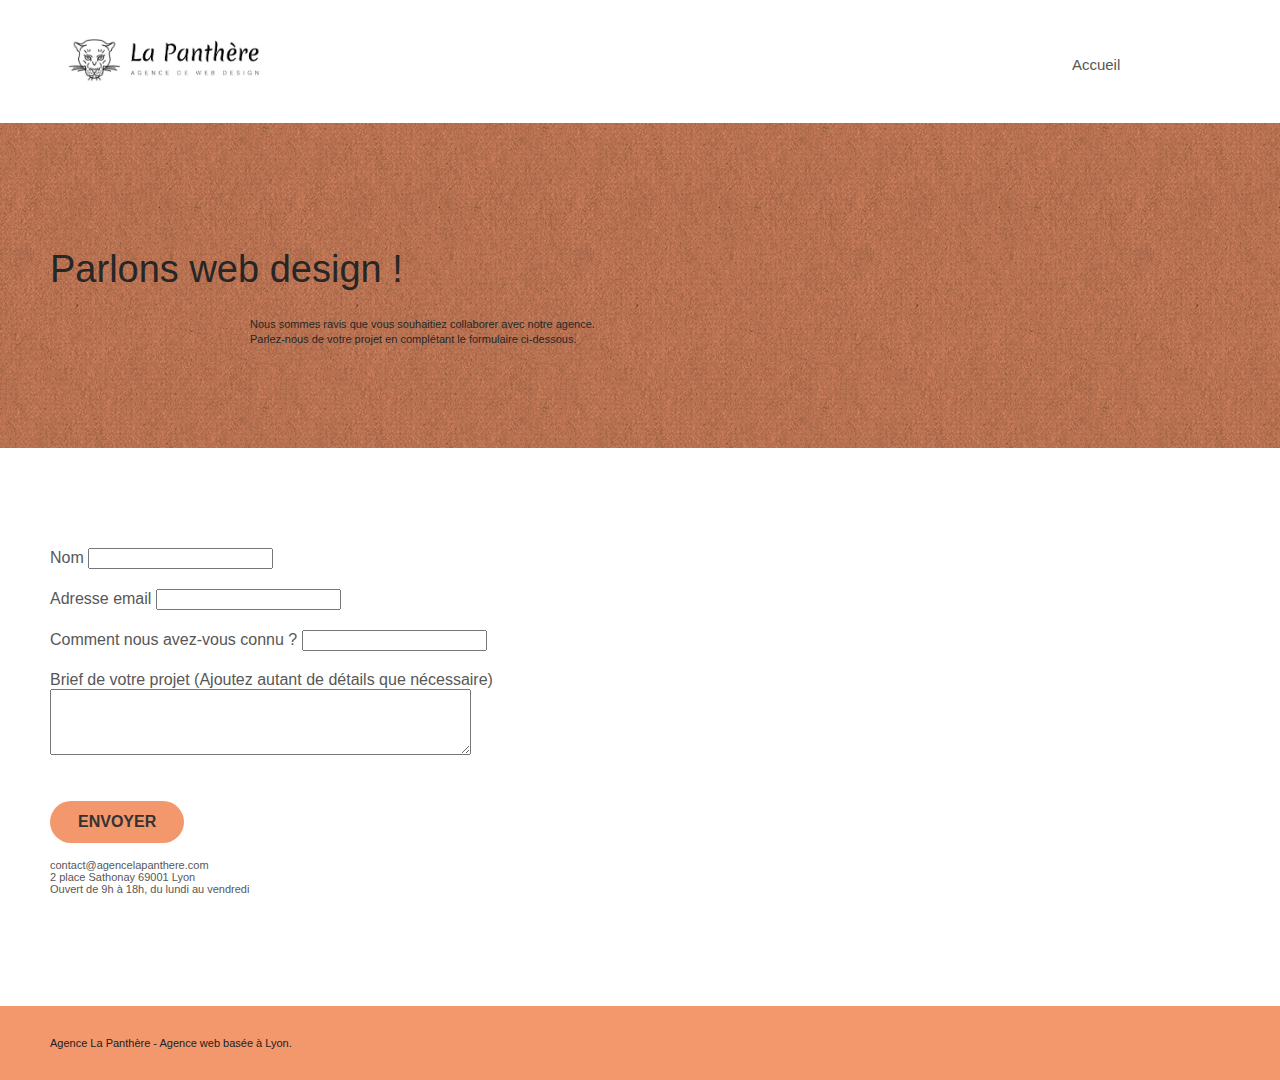
==== contact.html @ d98f85d6 "petites corrections head" ====
<!DOCTYPE html>
<html lang="fr">
  <head>
    <meta charset="utf-8" />
    <title>Formulaire de contact</title>
    <meta
      name="description"
      content="Souhaitez-vous nous contacter ? Voici notre formulaire de contact"
    />
    <meta
      name="viewport"
      content="width=device-width, initial-scale=1.0, viewport-fit=cover"
    />
    <link rel="shortcut icon" type="image/png" href="favicon.jpg" />

    <link rel="stylesheet" type="text/css" href="./css/bootstrap.min.css" />
    <link rel="stylesheet" type="text/css" href="style.css" />
    <link rel="stylesheet" type="text/css" href="./css/font-awesome.min.css" />
    <link rel="stylesheet" type="text/css" href="./css/et-line.min.css" />

    <script src="./js/jquery-2.1.0.min.js"></script>
    <script src="./js/bootstrap.min.js"></script>
    <script src="./js/blocs.min.js"></script>
    <script src="./js/jqBootstrapValidation.js"></script>
    <script src="./js/formHandler.js"></script>
  </head>

  <body>
    <nav class="container bloc-sm">
      <div class="navbar-header">
        <a class="navbar-brand" href="index.html"
          ><img
            src="img/logo-avectitre-lapanthere.png"
            alt="Logo de l'agence La Panthère représentant une tête de panthère"
            class="logo"
        /></a>
        <a href="index.html" class="contactlink">Accueil</a>
      </div>
    </nav>

    <header>
      <div
        class="bloc bg-dots-bg bg-repeat bgc-atomic-tangerine d-bloc bloc-bg-texture texture-paper"
        id="bloc-6"
      >
        <div class="container bloc-lg">
          <div class="row">
            <div class="col-sm-12">
              <h1
                class="text-center text-centercontact0 hero-bloc-text tc-white contact-font"
              >
                Parlons web design !
              </h1>

              <h2
                class="text-center text-centercontact mg-lg tc-white tight-width-whitespace contact-font h2contactsize"
              >
                Nous sommes ravis que vous souhaitiez collaborer avec notre
                agence.<br />
                Parlez-nous de votre projet en complétant le formulaire
                ci-dessous.
              </h2>
            </div>
          </div>
        </div>
      </div>
    </header>

    <main>
      <div class="bloc blocontact bgc-white l-bloc" id="bloc-7">
        <div class="container containercontact bloc-lg">
          <div class="row">
            <div class="col-sm-6">
              <form>
                
                <div class="form-group">
                  <label for="name"> Nom </label>
                  <input id="name" class="form-control" type="text" required />
                </div>

                <div class="form-group">
                  <label for="email"> Adresse email </label>
                  <input
                    id="email"
                    class="form-control"
                    type="email"
                    required
                  />
                </div>

                <div class="form-group">
                  <label for="input"> Comment nous avez-vous connu ? </label>
                  <input class="form-control" type="text" required id="input" />
                </div>

                <div class="form-group">
                  <label for="message">
                    Brief de votre projet (Ajoutez autant de détails que
                    nécessaire)<br />
                  </label>
                  <textarea
                    id="message"
                    class="form-control"
                    rows="4"
                    cols="50"
                    required
                  ></textarea>
                </div>

                <button
                  class="bloc-button btn btn-lg btn-block cta-hero btn-atomic-tangerine formbutton"
                  type="submit"
                >
                  Envoyer
                </button>
              </form>
            </div>

            <div class="col-sm-6">
              <p>
                contact@agencelapanthere.com<br />2 place Sathonay 69001 Lyon<br />Ouvert
                de 9h à 18h, du lundi au vendredi<br />
              </p>
            </div>
          </div>
        </div>
      </div>
    </main>

    <!-- ScrollToTop Button -->
    <a class="bloc-button btn btn-d scrollToTop" onclick="scrollToTarget('1')"
      ><span class="fa fa-chevron-up"></span
    ></a>
    <!-- ScrollToTop Button END-->

    <footer>
      <div class="bloc bgc-atomic-tangerine d-bloc" id="bloc-8">
        <div class="container bloc-sm">
          <div class="row">
            <div class="col-sm-12">
              <p class="text-center endtextcontact">
                Agence La Panthère - Agence web basée à Lyon.<br />
              </p>
            </div>
          </div>
        </div>
      </div>
    </footer>
  </body>
</html>
---- style.css ----
body {
  margin: 0;
  padding: 0;
  background: #fff;
  overflow-x: hidden;
  -webkit-font-smoothing: antialiased;
  -moz-osx-font-smoothing: grayscale;
}

a,
button {
  transition: all 0.3s ease-in-out;
  outline: none !important;
}

a:hover {
  text-decoration: none;
  cursor: pointer;
}

#page-loading-blocs-notifaction {
  position: fixed;
  top: 0;
  bottom: 0;
  width: 100%;
  z-index: 100000;
  background: #ffffff url("img/pageload-spinner.gif") no-repeat center center;
}

.bloc {
  width: 100%;
  clear: both;
  background: 50% 50% no-repeat;
  padding: 0 50px;
  -webkit-background-size: cover;
  -moz-background-size: cover;
  -o-background-size: cover;
  background-size: cover;
  position: relative;
}

.bloc .container {
  padding-left: 0;
  padding-right: 0;
}

.bloc-lg {
  padding: 100px 50px;
}

.bloc-md {
  padding: 50px;
}

.bloc-sm {
  padding: 20px 50px;
}

.bg-center,
.bg-l-edge,
.bg-r-edge,
.bg-t-edge,
.bg-b-edge,
.bg-tl-edge,
.bg-bl-edge,
.bg-tr-edge,
.bg-br-edge,
.bg-repeat {
  -webkit-background-size: auto !important;
  -moz-background-size: auto !important;
  -o-background-size: auto !important;
  background-size: auto !important;
}

.bg-repeat {
  background: repeat;
}

.bg-t-edge {
  background: top no-repeat;
}

.bloc-bg-texture::before {
  content: "";
  background-size: 2px 2px;
  position: absolute;
  top: 0;
  bottom: 0;
  left: 0;
  right: 0;
}

.texture-paper::before {
  background: url("img/texture-paper.png");
  background-size: 280px 280px;
}

.b-parallax {
  background-attachment: fixed;
}

.d-bloc {
  color: rgba(255, 255, 255, 0.7);
}

.d-bloc button:hover {
  color: rgba(255, 255, 255, 0.9);
}

.d-bloc .icon-round,
.d-bloc .icon-square,
.d-bloc .icon-rounded,
.d-bloc .icon-semi-rounded-a,
.d-bloc .icon-semi-rounded-b {
  border-color: rgba(255, 255, 255, 0.9);
}

.d-bloc .divider-h span {
  border-color: rgba(255, 255, 255, 0.2);
}

.d-bloc .a-btn,
.d-bloc .navbar a,
.d-bloc .navbar-brand,
.d-bloc a .icon-sm,
.d-bloc a .icon-md,
.d-bloc a .icon-lg,
.d-bloc a .icon-xl,
.d-bloc h1 a,
.d-bloc h2 a,
.d-bloc h3 a,
.d-bloc h4 a,
.d-bloc h5 a,
.d-bloc h6 a,
.d-bloc p a {
  color: rgba(255, 255, 255, 0.6);
}

.d-bloc .a-btn:hover,
.d-bloc .navbar a:hover,
.d-bloc .navbar-brand:hover,
.d-bloc a:hover .icon-sm,
.d-bloc a:hover .icon-md,
.d-bloc a:hover .icon-lg,
.d-bloc a:hover .icon-xl,
.d-bloc h1 a:hover,
.d-bloc h2 a:hover,
.d-bloc h3 a:hover,
.d-bloc h4 a:hover,
.d-bloc h5 a:hover,
.d-bloc h6 a:hover,
.d-bloc p a:hover {
  color: rgba(255, 255, 255, 1);
}

.d-bloc .navbar-toggle .icon-bar {
  background: rgba(255, 255, 255, 1);
}

.d-bloc .btn-wire,
.d-bloc .btn-wire:hover {
  color: rgba(255, 255, 255, 1);
  border-color: rgba(255, 255, 255, 1);
}

.d-bloc .panel {
  color: rgba(0, 0, 0, 0.5);
}

.d-bloc .panel button:hover {
  color: rgba(0, 0, 0, 0.7);
}

.d-bloc .panel icon {
  border-color: rgba(0, 0, 0, 0.7);
}

.d-bloc .panel .divider-h span {
  border-color: rgba(0, 0, 0, 0.1);
}

.d-bloc .panel .a-btn {
  color: rgba(0, 0, 0, 0.6);
}

.d-bloc .panel .a-btn:hover {
  color: rgba(0, 0, 0, 1);
}

.d-bloc .panel .btn-wire,
.d-bloc .panel .btn-wire:hover {
  color: rgba(0, 0, 0, 0.7);
  border-color: rgba(0, 0, 0, 0.3);
}

.d-bloc .panel,
.l-bloc {
  color: rgba(0, 0, 0, 0.5);
}

.d-bloc .panel button:hover,
.l-bloc button:hover {
  color: rgba(0, 0, 0, 0.7);
}

.l-bloc .icon-round,
.l-bloc .icon-square,
.l-bloc .icon-rounded,
.l-bloc .icon-semi-rounded-a,
.l-bloc .icon-semi-rounded-b {
  border-color: rgba(0, 0, 0, 0.7);
}

.d-bloc .panel .divider-h span,
.l-bloc .divider-h span {
  border-color: rgba(0, 0, 0, 0.1);
}

.d-bloc .panel .a-btn,
.l-bloc .a-btn,
.l-bloc .navbar a,
.l-bloc .navbar-brand,
.l-bloc a .icon-sm,
.l-bloc a .icon-md,
.l-bloc a .icon-lg,
.l-bloc a .icon-xl,
.l-bloc h1 a,
.l-bloc h2 a,
.l-bloc h3 a,
.l-bloc h4 a,
.l-bloc h5 a,
.l-bloc h6 a,
.l-bloc p a {
  color: rgba(0, 0, 0, 0.6);
}

.d-bloc .panel .a-btn:hover,
.l-bloc .a-btn:hover,
.l-bloc .navbar a:hover,
.l-bloc .navbar-brand:hover,
.l-bloc a:hover .icon-sm,
.l-bloc a:hover .icon-md,
.l-bloc a:hover .icon-lg,
.l-bloc a:hover .icon-xl,
.l-bloc h1 a:hover,
.l-bloc h2 a:hover,
.l-bloc h3 a:hover,
.l-bloc h4 a:hover,
.l-bloc h5 a:hover,
.l-bloc h6 a:hover,
.l-bloc p a:hover {
  color: rgba(0, 0, 0, 1);
}

.l-bloc .navbar-toggle .icon-bar {
  color: rgba(0, 0, 0, 0.6);
}

.d-bloc .panel .btn-wire,
.d-bloc .panel .btn-wire:hover,
.l-bloc .btn-wire,
.l-bloc .btn-wire:hover {
  color: rgba(0, 0, 0, 0.7);
  border-color: rgba(0, 0, 0, 0.3);
}

.voffset {
  margin-top: 30px;
}

.voffset-lg {
  margin-top: 80px;
}

.row-no-gutters {
  margin-right: 0;
  margin-left: 0;
}

.row.row-no-gutters > [class^="col-"],
.row.row-no-gutters > [class*=" col-"] {
  padding-right: 0;
  padding-left: 0;
}

#bloc-1-hero h1 {
  font-size: 32px;
}

.navbar {
  margin-bottom: 0;
  z-index: 1;
}

.navbar-brand {
  height: auto;
  padding: 3px 15px;
  font-size: 25px;
  font-weight: normal;
  font-weight: 600;
  line-height: 44px;
}

.navbar-brand img {
  max-height: 200px;
  margin: 0 5px 0 0;
  display: inline;
}

.navbar-brand img[src$="svg"] {
  min-width: 100px;
}

.nav-center .navbar-brand img {
  margin: 0;
}

.navbar .nav {
  padding-top: 2px;
  margin-right: -16px;
  float: right;
  z-index: 1;
}

.navbar-nav .open .dropdown-menu > a {
  text-align: inherit;
}

.navbar-toggle {
  margin: 10px 10px 0 0;
  border: 0px;
}

.navbar-toggle {
  background: transparent;
}

.contactlinkindex,
.contactlink {
  position: absolute;
  margin-top: 20px;
  margin-left: 60%;
  text-decoration: none;
  padding: 15px;
  line-height: 20px;
  font-weight: 400;
  font-size: 15px;
}

.nav-invert .navbar .nav {
  float: left;
}

.nav-invert .navbar-header,
.nav-invert .navbar-brand {
  float: right;
  position: relative;
  z-index: 2;
}

@media (min-width: 768px) {
  .site-navigation {
    position: absolute;
    top: 50%;
    right: 20px;
    transform: translate(0, -50%);
    -webkit-transform: translateY(-50%);
  }
  .nav > li .dropdown-menu a,
  .nav > li .dropdown-menu a:hover {
    color: #484848;
  }
  .nav-invert .site-navigation {
    left: 0;
    right: 0;
  }
  .nav-center {
    text-align: center;
  }
  .nav-center .navbar-header {
    width: 100%;
  }
  .nav-center .navbar-header,
  .nav-center .navbar-brand,
  .nav-center .nav > li {
    float: none;
    display: inline-block;
  }
  .nav-center .site-navigation {
    position: relative;
    width: 100%;
    right: 0;
    margin-right: 0px;
    margin-top: 20px;
  }
  .nav-center.mini-nav .navbar-toggle {
    float: none;
    margin: 10px auto 0;
  }
}

.nav > li > .dropdown a {
  background: none !important;
  display: block;
  padding: 14px 15px;
}

nav .caret {
  margin: 0 5px;
}

.dropdown-menu .dropdown-menu {
  top: -8px;
  left: 100%;
}

.dropdown-menu .dropmenu-flow-right {
  top: 100%;
  left: 0;
  margin-left: -1px;
  border-top-left-radius: 0;
  border-top-right-radius: 0;
}

.dropdown-menu .dropdown span {
  border: 4px solid black;
  border-top-color: transparent;
  border-right-color: transparent;
  border-bottom-color: transparent;
  margin: 6px -5px 0 0 !important;
  float: right;
}

.mg-md {
  margin-top: 10px;
  margin-bottom: 20px;
}

.mg-lg {
  margin-top: 10px;
  margin-bottom: 40px;
}

.btn {
  margin: 0 5px 5px 0;
}

.btn.pull-right {
  margin: 0 0 5px 5px;
}

.btn-d,
.btn-d:hover,
.btn-d:focus {
  color: #fff;
  background: rgba(0, 0, 0, 0.3);
}

button {
  outline: none !important;
}

.btn-rd {
  border-radius: 40px;
}

.btn-clean {
  border: 1px solid rgba(0, 0, 0, 0.08);
  border-bottom-color: rgba(0, 0, 0, 0.1);
  text-shadow: 0 1px 0 rgba(0, 0, 1, 0.1);
  box-shadow: 0 1px 3px rgba(0, 0, 1, 0.25),
    inset 0 1px 0 0 rgba(255, 255, 255, 0.15);
}

.icon-md {
  font-size: 30px !important;
}

.icon-lg {
  font-size: 60px !important;
}

.sm-shadow {
  text-shadow: 0 1px 2px rgba(0, 0, 0, 0.3);
}

.panel-sq,
.panel-sq .panel-heading,
.panel-sq .panel-footer {
  border-radius: 0;
}

.panel-rd {
  border-radius: 30px;
}

.panel-rd .panel-heading {
  border-radius: 29px 29px 0 0;
}

.panel-rd .panel-footer {
  border-radius: 0 0 29px 29px;
}

.form-control {
  box-shadow: none;
}

.scrollToTop {
  width: 40px;
  height: 40px;
  position: fixed;
  bottom: 20px;
  right: 20px;
  opacity: 0;
  z-index: 500;
  transition: all 0.3s ease-in-out;
}

.scrollToTop span {
  margin-top: 6px;
}

.showScrollTop {
  font-size: 14px;
  opacity: 1;
}

a[data-lightbox] {
  position: relative;
  display: block;
  text-align: center;
}

a[data-lightbox]:hover::before {
  content: "+";
  font-family: "HelveticaNeue-Light", "Helvetica Neue Light", "Helvetica Neue",
    Helvetica, Arial;
  font-size: 32px;
  width: 50px;
  height: 50px;
  margin-left: -25px;
  border-radius: 50%;
  background: rgba(0, 0, 0, 0.6);
  color: #fff;
  font-weight: 100;
  z-index: 1;
  position: absolute;
  top: 50%;
  transform: translateY(-50%);
  -webkit-transform: translateY(-50%);
}

a[data-lightbox]:hover img {
  opacity: 0.6;
  -webkit-animation-fill-mode: none;
  animation-fill-mode: none;
}

#lightbox-modal {
  display: flex;
  align-items: center;
}

#lightbox-modal .modal-dialog {
  width: 90%;
  max-width: 900px;
  margin: 0 auto 0;
}

#lightbox-modal .modal-dialog img {
  max-height: 90vh;
  margin: 0 auto;
}

.lightbox-caption {
  padding: 20px;
  color: #fff;
  background: rgba(0, 0, 0, 0.5);
  position: absolute;
  left: 15px;
  right: 15px;
  bottom: 5px;
}

.close-lightbox {
  color: #fff;
  font-size: 30px;
  position: absolute;
  top: 20px;
  right: 20px;
  z-index: 20;
  background: rgba(0, 0, 0, 0.5);
  border: none;
  line-height: 30px;
  padding: 0 9px 5px;
  opacity: 0.3;
}

.close-lightbox:hover,
.next-lightbox:hover,
.prev-lightbox:hover {
  opacity: 1;
  color: #fff;
}

.next-lightbox,
.prev-lightbox {
  font-size: 20px;
  color: rgba(255, 255, 255, 0.9);
  background: rgba(0, 0, 0, 0.5);
  transition: all 0.2s ease-in-out;
  position: absolute;
  top: 45%;
  z-index: 1;
  opacity: 0.4;
}

.next-lightbox {
  padding: 6px 8px 1px 13px;
  right: 25px;
}

.prev-lightbox {
  padding: 6px 13px 1px 10px;
  left: 25px;
}

.snapshot-lb .modal-body {
  padding-bottom: 45px;
}

.snapshot-lb .lightbox-caption {
  padding: 0;
  color: rgba(0, 0, 0, 0.5);
  background: none;
}

h1,
h2,
h3,
h4,
h5,
h6,
p,
label,
.btn,
a {
  font-family: "helvetica";
  font-weight: 400;
  color: #575757;
}

.container {
  max-width: 1000px;
}

.hero-bloc-text {
  font-size: 38px;
}

.hero-bloc-text-sub {
  font-size: 36px;
}

.statement-bloc-text {
  line-height: 26px;
  font-style: italic;
  font-size: 20px;
  text-align: center;
  font-weight: lighter;
  max-width: 520px;
  margin: auto auto auto auto;
}

p {
  font-size: 11px;
}

.tight-width-whitespace {
  max-width: 600px;
  margin: auto auto auto auto;
}

.h1 {
  font-size: 20px;
  font-family: "Open Sans";
}

.cta-hero {
  margin-top: 22px;
  color: #ffffff;
  text-transform: uppercase;
  padding: 12px 28px 12px 28px;
  font-size: 16px;
  font-weight: 700;
}

.social {
  max-width: 400px;
  margin: auto auto auto auto;
}

h2,
h6 {
  font-size: 22px;
  line-height: 1.4em;
}

h3,
h5 {
  font-size: 15px;
  text-transform: uppercase;
  font-weight: 700;
  color: #333333;
}

.med-width-whitespace {
  max-width: 800px;
  margin: auto auto auto auto;
  box-shadow: 0px 0px 0px #000000;
}

h1 {
  color: #333333;
}

h4 {
  color: #333333;
}

.icons {
  margin-bottom: 14px;
  margin-top: 24px;
}

.white {
  color: #ffffff;
}

.portfolio-thumb {
  margin-bottom: 24px;
}

.portfolio-row {
  margin-bottom: 44px;
  margin-top: 50px;
}

.avatar {
  box-shadow: 0px 4px 9px rgba(0, 0, 0, 0.3);
}

.black-background {
  background-color: rgba(165, 147, 99, 0.7);
  padding: 40px 40px 40px 40px;
}

.bold-link {
  font-weight: 900;
  text-decoration: underline !important;
}

.bgc-white {
  background-color: #ffffff;
}

.bgc-dark-slate-blue {
  background-color: #191f38;
}

.bgc-atomic-tangerine {
  background-color: #f3976c;
}

.tc-white {
  color: #f3976c;
}

.contact-font {
  color: #333333;
}

.btn-atomic-tangerine {
  background: #f3976c;
  color: #333333;
}

.btn-atomic-tangerine:hover {
  background: #c27956 !important;
  color: #ffffff !important;
}

.ltc-white {
  color: #ffffff !important;
}

.ltc-white:hover {
  color: #cccccc !important;
}

.ltc-atomic-tangerine {
  color: #f3976c !important;
}

.ltc-atomic-tangerine:hover {
  color: #c27956 !important;
}

.icon-dark-slate-blue {
  color: #364577 !important;
  border-color: #364577 !important;
}

.bg-dots-bg {
  background-image: url("img/dots-bg.png");
}

.bg-lines-h2-bg {
  background-image: url("img/lines-h2-bg.png");
}

.bg-banniere {
  background-image: url("img/agence-la-panthere.jpg");
}

.bg-presentation {
  background-image: url("img/image-de-presentation.bmp");
}

.h2_h2 {
  color: #575757;
}

.temoignage {
  color: #575757;
  font-family: Helvetica;
  text-transform: none;
  font-weight: lighter;
  line-height: 135%;
  font-size: 20px;
  font-style: italic;
}

.temoignage_auteur {
  font-weight: lighter;
  font-size: 20px;
  margin-top: -10px;
}

.h3_work {
  font-weight: lighter;
  line-height: 170%;
  font-size: 20px;
  color: #575757;
  font-size: 22px;
  text-transform: none;
}

.logo {
  height: 70px;
}

.h2contactsize {
  font-size: 11px;
}

.h6colorindex {
  position: relative;
}

.contactlinkindex:hover {
  background-color: #eee;
  cursor: pointer;
  color: #23527c;
}

.contactlink:hover {
  background-color: #eee;
  cursor: pointer;
  color: #23527c;
}

.form-group {
  margin-bottom: 20px;
}

.footerindex {
  color: #333333;
}

.endtextcontact {
  color: #212121;
}

.formbutton {
  border-radius: 40px;
  border: none;
}

.formbutton:hover {
  cursor: pointer;
}

@media (max-width: 1024px) {
  .bloc {
    padding-left: 20px;
    padding-right: 20px;
  }
  .bloc.full-width-bloc,
  .bloc-tile-2.full-width-bloc .container,
  .bloc-tile-3.full-width-bloc .container,
  .bloc-tile-4.full-width-bloc .container {
    padding-left: 0;
    padding-right: 0;
  }
}

@media (max-width: 992px) and (min-width: 768px) {
  .navbar .nav {
    max-width: 80%;
  }
  .nav-center.navbar .nav {
    max-width: 100%;
  }
}

@media only screen and (min-device-width: 768px) and (max-device-width: 1024px) and (orientation: landscape) {
  .b-parallax {
    background-attachment: scroll;
  }
}

@media only screen and (min-device-width: 1024px) and (max-device-width: 1366px) and (-webkit-min-device-pixel-ratio: 1.5) {
  .b-parallax {
    background-attachment: scroll;
  }
}

@media (max-width: 991px) {
  .container {
    width: 100%;
  }
  .b-parallax {
    background-attachment: scroll;
  }
  .page-container,
  #hero-bloc {
    overflow-x: hidden;
    position: relative;
  }
  .bloc {
    padding-left: constant(safe-area-inset-left);
    padding-right: constant(safe-area-inset-right);
  }
  .bloc-group,
  .bloc-group .bloc {
    display: block;
    width: 100%;
  }
  .bloc-fill-screen .fill-bloc-top-edge,
  .bloc-fill-screen .fill-bloc-bottom-edge {
    padding: 0 20px;
    padding-left: constant(safe-area-inset-left);
    padding-right: constant(safe-area-inset-right);
  }
}

@media (max-width: 767px) {
  .contactlinkindex {
    position: absolute;
    margin-top: -55px;
    margin-left: 80%;
    text-decoration: none;
    padding: 15px;
    line-height: 20px;
    font-weight: 400;
    font-size: 15px;
  }

  .page-container {
    overflow-x: hidden;
    position: relative;
  }
  h1,
  h2,
  h3,
  h4,
  h5,
  h6,
  p,
  #disqus_thread {
    padding-left: 10px !important;
    padding-right: 10px !important;
  }
  .b-parallax {
    background-attachment: scroll;
  }
  .navbar .nav {
    padding-top: 0;
    border-top: 1px solid rgba(0, 0, 0, 0.2);
    float: none !important;
  }
  .navbar.row {
    margin-left: 0;
    margin-right: 0;
  }
  .site-navigation {
    position: inherit;
    transform: none;
    -webkit-transform: none;
    -ms-transform: none;
  }

  #hero-bloc .navbar .nav {
    background: rgba(0, 0, 0, 0.8);
  }
  #hero-bloc .navbar .nav a {
    color: rgba(255, 255, 255, 0.6);
  }
  .hero {
    padding: 50px 0;
  }
  .hero-nav {
    left: -1px;
    right: -1px;
  }
  .navbar-collapse {
    padding: 0;
    overflow-x: hidden;
    -webkit-box-shadow: none;
    box-shadow: none;
  }
  .navbar-brand img {
    max-height: 60px;
    width: auto;
  }

  .bloc {
    padding-left: 0;
    padding-right: 0;
  }
  .bloc-xxl,
  .bloc-xl,
  .bloc-lg {
    padding: 40px 0;
  }
  .bloc-sm,
  .bloc-md {
    padding-left: 0;
    padding-right: 0;
  }
  .bloc-tile-2 .container,
  .bloc-tile-3 .container,
  .bloc-tile-4 .container,
  .bloc-fill-screen .fill-bloc-top-edge,
  .bloc-fill-screen .fill-bloc-bottom-edge {
    padding-left: 0;
    padding-right: 0;
  }
  .a-block {
    padding: 0 10px;
  }
  .btn-dwn {
    display: none;
  }
  .voffset {
    margin-top: 5px;
  }
  .voffset-md {
    margin-top: 20px;
  }
  .voffset-lg {
    margin-top: 30px;
    display: flex;
  }
  form {
    padding: 5px;
  }
  .close-lightbox {
    display: inline-block;
  }
  .blocsapp-device-iphone5 {
    background-size: 216px 425px;
    padding-top: 60px;
    width: 216px;
    height: 425px;
  }
  .blocsapp-device-iphone5 img {
    width: 180px;
    height: 320px;
  }

  .portfolio-thumb {
    margin-left: auto;
    margin-right: auto;
  }

  .text-center {
    margin-bottom: 20px;
  }

  .bg-banniere,
  .bg-presentation {
    background-image: none;
  }

  .bg-banniere2 {
    background-image: url("img/agence-la-panthere-portable.jpg");
  }

  .bg-presentation2 {
    background-image: url("img/image-de-presentation-portable.bmp");
  }

  .img-responsive {
    width: 200px;
  }

  .portfolio-row {
    display: flex;
  }

  .social {
    display: flex;
    justify-content: center;
  }

  .icon-md {
    margin-right: 24px;
  }

  .bloc-mob-center-text {
    text-align: center;
  }

  .blocontact .containercontact {
    margin-left: 10px;
  }

  .contactlink {
    margin-top: 12px;
  }
}

@media (max-width: 400px) {
  .bloc {
    padding-left: 0;
    padding-right: 0;
  }
}

@media (max-width: 450px) {
  .navbar-brand img {
    max-height: 57px;
  }

  .contactlinkindex {
    margin-left: 74%;
  }

  .contactlink {
    margin-left: 20%;
    margin-top: 5px;
  }

  .form-control {
    width: 210px;
  }

  .text-centercontact0 {
    margin-top: 0px;
  }

  .text-centercontact {
    margin-top: 5px;
  }

  .voffset-lg {
    flex-wrap: wrap;
  }

  .h3_work {
    font-size: 18px;
  }

  .img-responsive {
    width: 145px;
  }

  .text-center {
    margin-bottom: 0;
  }

  .temoignage {
    margin-top: 20px;
  }

  .textfooter {
    margin-bottom: 5px;
  }
}

@media (min-width: 768px) and (max-width: 860px) {
  .contactlink {
    margin-left: 51%;
  }
}
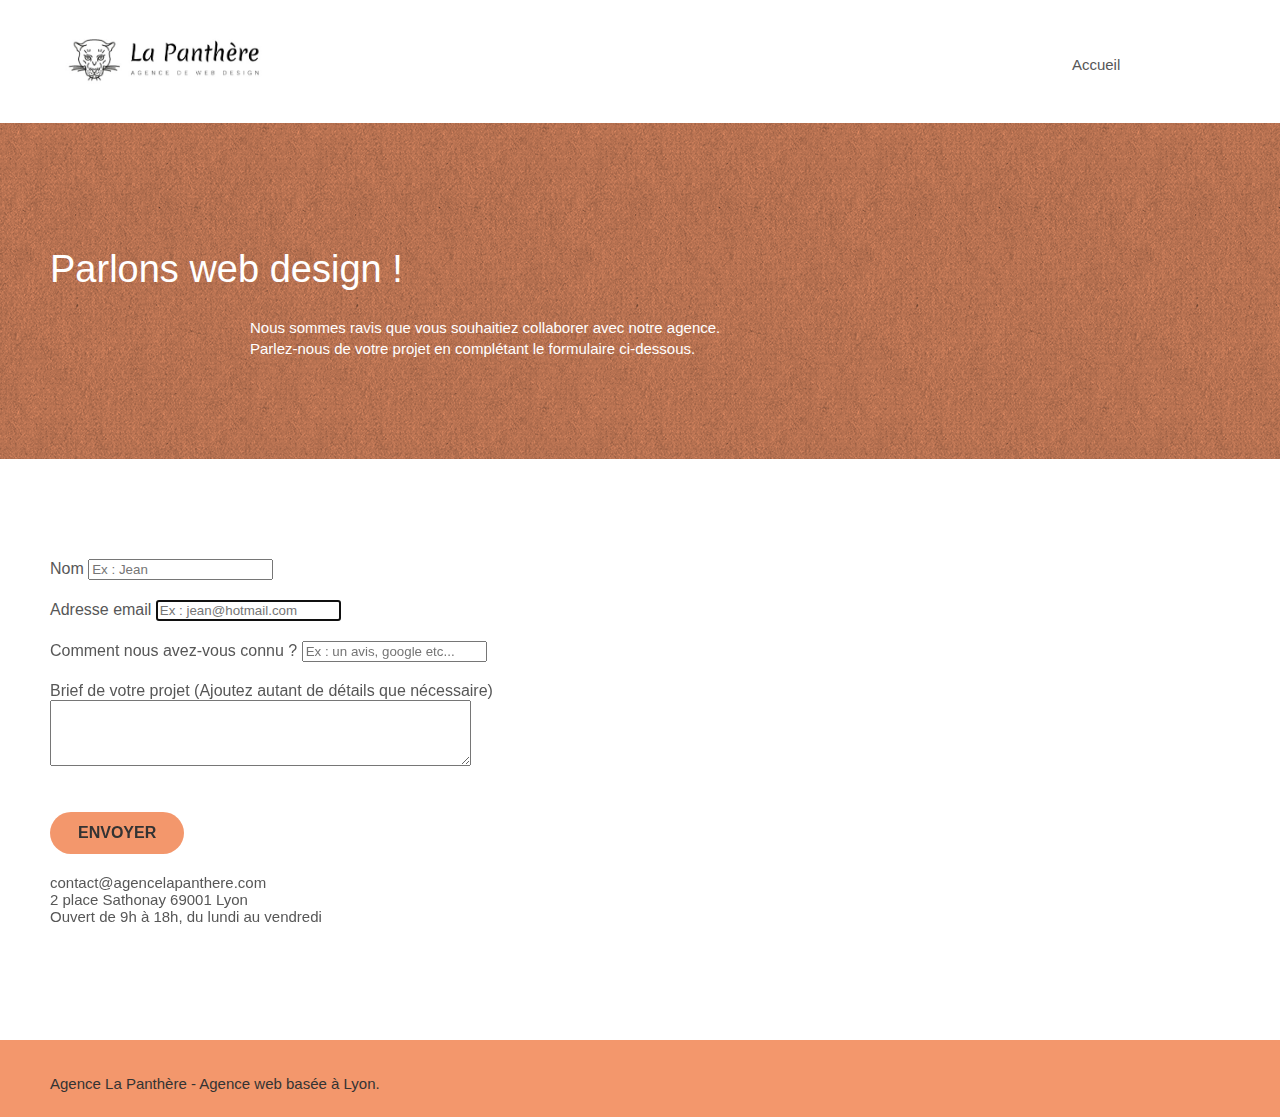
==== commit b21a60ec: "modifications sur les deux pages" ====
--- a/contact.html
+++ b/contact.html
@@ -23,6 +23,8 @@
     <script src="./js/blocs.min.js"></script>
     <script src="./js/jqBootstrapValidation.js"></script>
     <script src="./js/formHandler.js"></script>
+
+
   </head>
 
   <body>
@@ -44,10 +46,10 @@
         id="bloc-6"
       >
         <div class="container bloc-lg">
-          <div class="row">
-            <div class="col-sm-12">
+          <div class="row rowcontact">
+            <div class="col-sm-12 bloctextcontact">
               <h1
-                class="text-center text-centercontact0 hero-bloc-text tc-white contact-font"
+                class="text-center text-centercontact0 hero-bloc-text tc-white contact-font h1contact"
               >
                 Parlons web design !
               </h1>
@@ -71,26 +73,53 @@
         <div class="container containercontact bloc-lg">
           <div class="row">
             <div class="col-sm-6">
-              <form>
-                
+
+              <form
+                id="form_1"
+                novalidate
+                success-msg="Your message has been sent."
+                fail-msg="Sorry it seems that our mail server is not responding, Sorry for the inconvenience!"
+              >
+              
                 <div class="form-group">
                   <label for="name"> Nom </label>
-                  <input id="name" class="form-control" type="text" required />
-                </div>
+                  <input
+                    id="name"
+                    name="nom"
+                    class="form-control"
+                    type="text"
+                    aria-required="true"
+                    required
+                    placeholder="Ex : Jean"
+                  />
+                </div>
+
 
                 <div class="form-group">
                   <label for="email"> Adresse email </label>
                   <input
                     id="email"
+                    name="email"
                     class="form-control"
                     type="email"
+                    aria-required="true"
+                    autofocus
+                    placeholder="Ex : jean@hotmail.com"
                     required
                   />
                 </div>
 
                 <div class="form-group">
                   <label for="input"> Comment nous avez-vous connu ? </label>
-                  <input class="form-control" type="text" required id="input" />
+                  <input
+                    class="form-control"
+                    type="text"
+                    name="NotreConnaissance"
+                    required
+                    placeholder="Ex : un avis, google etc..."
+                    aria-required="true"
+                    id="input"
+                  />
                 </div>
 
                 <div class="form-group">
@@ -102,14 +131,17 @@
                     id="message"
                     class="form-control"
                     rows="4"
+                    name="VotreProjet"
                     cols="50"
-                    required
+                    aria-required="true"
+                    required                
                   ></textarea>
                 </div>
 
                 <button
                   class="bloc-button btn btn-lg btn-block cta-hero btn-atomic-tangerine formbutton"
                   type="submit"
+                  name="BoutonEnvoyer"
                 >
                   Envoyer
                 </button>
@@ -117,7 +149,7 @@
             </div>
 
             <div class="col-sm-6">
-              <p>
+              <p class="contactinformations">
                 contact@agencelapanthere.com<br />2 place Sathonay 69001 Lyon<br />Ouvert
                 de 9h à 18h, du lundi au vendredi<br />
               </p>
@@ -133,18 +165,64 @@
     ></a>
     <!-- ScrollToTop Button END-->
 
+  
     <footer>
       <div class="bloc bgc-atomic-tangerine d-bloc" id="bloc-8">
         <div class="container bloc-sm">
           <div class="row">
             <div class="col-sm-12">
-              <p class="text-center endtextcontact">
+              <p class="text-center footerindex textfooter">
                 Agence La Panthère - Agence web basée à Lyon.<br />
               </p>
+
+              <div class="row row-no-gutters social">
+                <div class="col-sm-3">
+                  <div class="text-center">
+                    <a
+                      class="social"
+                      href="#"
+                      aria-label="lien de notre twitter"
+                      ><span class="fa fa-twitter icon-md"></span
+                    ></a>
+                  </div>
+                </div>
+
+                <div class="col-sm-3">
+                  <div class="text-center">
+                    <a
+                      class="social"
+                      href="#"
+                      aria-label="lien de notre facebook"
+                      ><span class="fa fa-facebook icon-md"></span
+                    ></a>
+                  </div>
+                </div>
+                <div class="col-sm-3">
+                  <div class="text-center">
+                    <a
+                      class="social"
+                      href="#"
+                      aria-label="lien de notre dribble"
+                      ><span class="fa fa-dribbble icon-md"></span
+                    ></a>
+                  </div>
+                </div>
+                <div class="col-sm-3">
+                  <div class="text-center">
+                    <a
+                      class="social"
+                      href="#"
+                      aria-label="lien de notre instagram"
+                      ><span class="fa fa-instagram icon-md"></span
+                    ></a>
+                  </div>
+                </div>
+              </div>
             </div>
           </div>
         </div>
       </div>
     </footer>
+
   </body>
 </html>
--- a/style.css
+++ b/style.css
@@ -774,7 +774,7 @@
 }
 
 .tc-white {
-  color: #f3976c;
+  color: white;
 }
 
 .contact-font {
@@ -900,6 +900,28 @@
 
 .formbutton:hover {
   cursor: pointer;
+}
+
+.contactinformations {
+  font-size: 15px;
+}
+
+.textfooter {
+  margin-bottom: 5px;
+  font-size: 15px;
+}
+
+.h2contactsize {
+  font-size: 15px;
+  color: white;
+}
+
+.h1contact {
+  color: white;
+}
+
+.bloctextcontact {
+  position: relative;
 }
 
 @media (max-width: 1024px) {
@@ -1143,6 +1165,26 @@
   }
 }
 
+@media (min-width: 558px) and (max-width: 692px) {
+.contactlink {
+  margin-left: 50%;
+}
+}
+
+@media (min-width: 462px) and (max-width: 557px) {
+  .contactlink {
+    margin-left: 40%;
+  }
+}
+
+
+@media (max-width: 461px) {
+   .contactlink {
+  margin-left: 30%;
+}
+
+}
+
 @media (max-width: 400px) {
   .bloc {
     padding-left: 0;
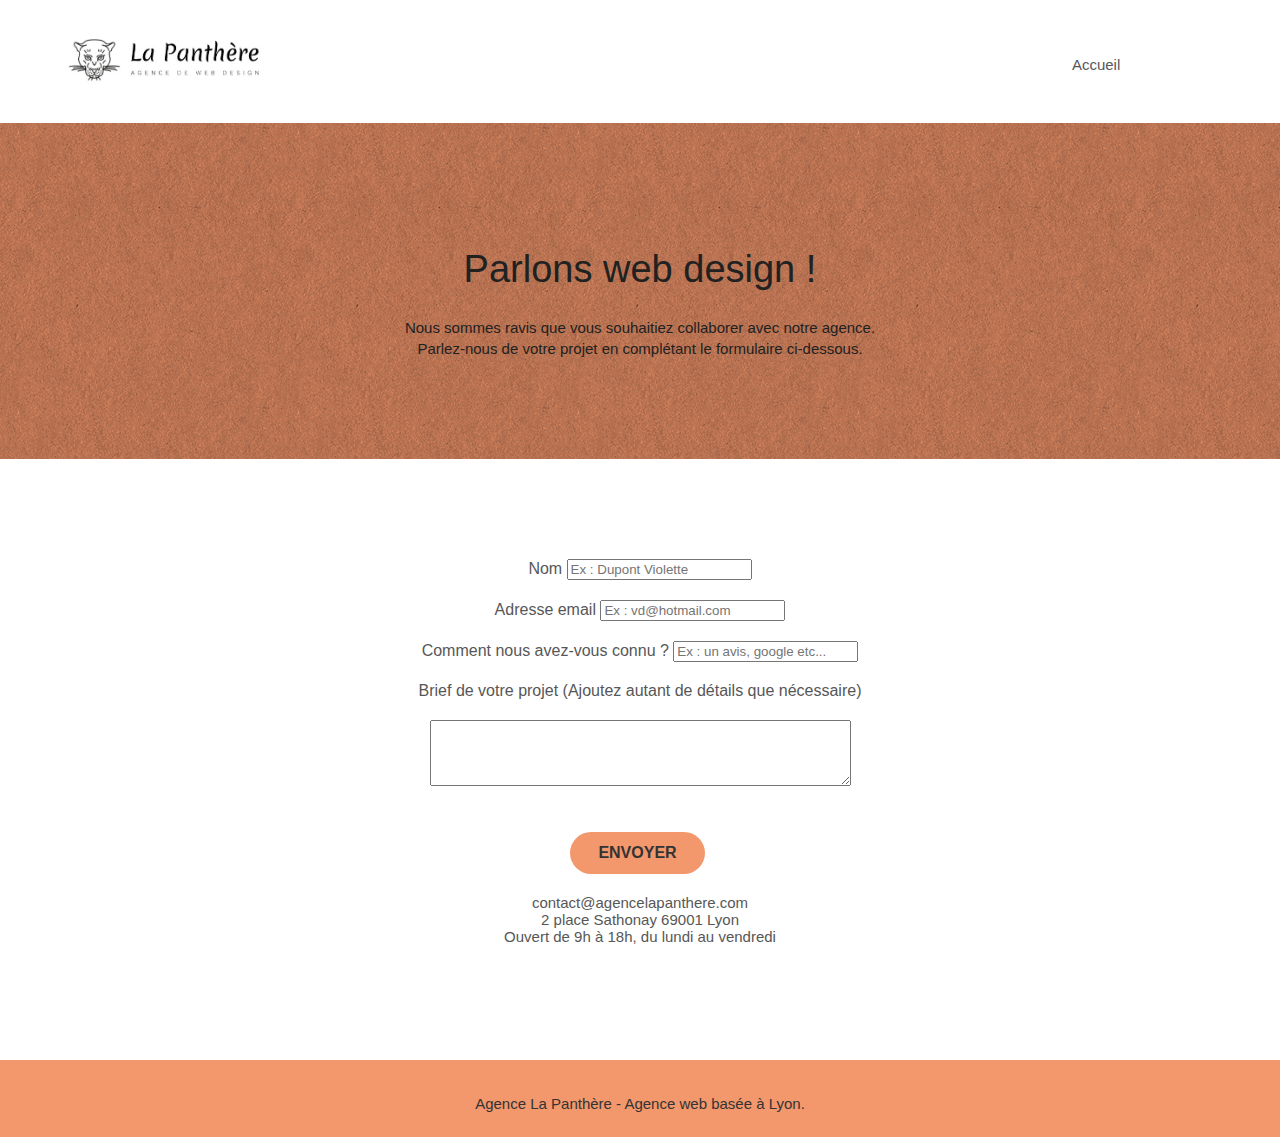
==== commit b2d01ab8: "modifications page contact" ====
--- a/contact.html
+++ b/contact.html
@@ -9,7 +9,7 @@
     />
     <meta
       name="viewport"
-      content="width=device-width, initial-scale=1.0, viewport-fit=cover"
+      content="width=device-width, initial-scale=1.0, viewport-fit=cover, shrink-to-fit=no"
     />
     <link rel="shortcut icon" type="image/png" href="favicon.jpg" />
 
@@ -23,8 +23,6 @@
     <script src="./js/blocs.min.js"></script>
     <script src="./js/jqBootstrapValidation.js"></script>
     <script src="./js/formHandler.js"></script>
-
-
   </head>
 
   <body>
@@ -34,18 +32,20 @@
           ><img
             src="img/logo-avectitre-lapanthere.png"
             alt="Logo de l'agence La Panthère représentant une tête de panthère"
-            class="logo"
+            class="logo logocontact"
         /></a>
         <a href="index.html" class="contactlink">Accueil</a>
       </div>
     </nav>
 
+
+    <div class="containercontact"> 
     <header>
       <div
-        class="bloc bg-dots-bg bg-repeat bgc-atomic-tangerine d-bloc bloc-bg-texture texture-paper"
+        class="blocontact bg-dots-bg bg-repeat bgc-atomic-tangerine d-bloc bloc-bg-texture texture-paper"
         id="bloc-6"
       >
-        <div class="container bloc-lg">
+        <div class="bloc-lg">
           <div class="row rowcontact">
             <div class="col-sm-12 bloctextcontact">
               <h1
@@ -69,31 +69,27 @@
     </header>
 
     <main>
-      <div class="bloc blocontact bgc-white l-bloc" id="bloc-7">
-        <div class="container containercontact bloc-lg">
+      <div class="blocontact bgc-white l-bloc" id="bloc-7">
+        <div class="containercontact bloc-lg">
           <div class="row">
             <div class="col-sm-6">
-
               <form
                 id="form_1"
                 novalidate
                 success-msg="Your message has been sent."
                 fail-msg="Sorry it seems that our mail server is not responding, Sorry for the inconvenience!"
               >
-              
-                <div class="form-group">
+                <div class="form-group formnomc">
                   <label for="name"> Nom </label>
                   <input
                     id="name"
                     name="nom"
                     class="form-control"
                     type="text"
-                    aria-required="true"
                     required
-                    placeholder="Ex : Jean"
+                    placeholder="Ex : Dupont Violette"
                   />
                 </div>
-
 
                 <div class="form-group">
                   <label for="email"> Adresse email </label>
@@ -102,22 +98,20 @@
                     name="email"
                     class="form-control"
                     type="email"
-                    aria-required="true"
-                    autofocus
-                    placeholder="Ex : jean@hotmail.com"
+                    placeholder="Ex : vd@hotmail.com"
                     required
+                    aria-invalid="true"
                   />
                 </div>
 
                 <div class="form-group">
                   <label for="input"> Comment nous avez-vous connu ? </label>
                   <input
-                    class="form-control"
+                    class="form-control connaissanceinput"
                     type="text"
                     name="NotreConnaissance"
                     required
                     placeholder="Ex : un avis, google etc..."
-                    aria-required="true"
                     id="input"
                   />
                 </div>
@@ -129,12 +123,11 @@
                   </label>
                   <textarea
                     id="message"
-                    class="form-control"
+                    class="form-control briefinput"
                     rows="4"
                     name="VotreProjet"
                     cols="50"
-                    aria-required="true"
-                    required                
+                    required
                   ></textarea>
                 </div>
 
@@ -165,64 +158,24 @@
     ></a>
     <!-- ScrollToTop Button END-->
 
-  
     <footer>
-      <div class="bloc bgc-atomic-tangerine d-bloc" id="bloc-8">
-        <div class="container bloc-sm">
+      <div class="blocontact bgc-atomic-tangerine d-bloc footercontactfooter" id="bloc-8">
+        <div class="bloc-sm">
           <div class="row">
             <div class="col-sm-12">
-              <p class="text-center footerindex textfooter">
+              <p class="text-center footerindex textfooter footercontact">
                 Agence La Panthère - Agence web basée à Lyon.<br />
               </p>
 
-              <div class="row row-no-gutters social">
-                <div class="col-sm-3">
-                  <div class="text-center">
-                    <a
-                      class="social"
-                      href="#"
-                      aria-label="lien de notre twitter"
-                      ><span class="fa fa-twitter icon-md"></span
-                    ></a>
-                  </div>
-                </div>
+              
 
-                <div class="col-sm-3">
-                  <div class="text-center">
-                    <a
-                      class="social"
-                      href="#"
-                      aria-label="lien de notre facebook"
-                      ><span class="fa fa-facebook icon-md"></span
-                    ></a>
-                  </div>
-                </div>
-                <div class="col-sm-3">
-                  <div class="text-center">
-                    <a
-                      class="social"
-                      href="#"
-                      aria-label="lien de notre dribble"
-                      ><span class="fa fa-dribbble icon-md"></span
-                    ></a>
-                  </div>
-                </div>
-                <div class="col-sm-3">
-                  <div class="text-center">
-                    <a
-                      class="social"
-                      href="#"
-                      aria-label="lien de notre instagram"
-                      ><span class="fa fa-instagram icon-md"></span
-                    ></a>
-                  </div>
-                </div>
-              </div>
             </div>
           </div>
         </div>
       </div>
     </footer>
 
+  </div>
+  
   </body>
 </html>
--- a/style.css
+++ b/style.css
@@ -5,6 +5,7 @@
   overflow-x: hidden;
   -webkit-font-smoothing: antialiased;
   -moz-osx-font-smoothing: grayscale;
+ 
 }
 
 a,
@@ -346,6 +347,7 @@
   font-weight: 400;
   font-size: 15px;
 }
+
 
 .nav-invert .navbar .nav {
   float: left;
@@ -913,16 +915,58 @@
 
 .h2contactsize {
   font-size: 15px;
-  color: white;
-}
+  color:#212121;
+}
+
 
 .h1contact {
-  color: white;
+  color:#212121;
 }
 
 .bloctextcontact {
   position: relative;
 }
+
+.rowcontact {
+  text-align: center;
+}
+
+.containercontact {
+  text-align: center;
+  margin-right: auto;
+  margin-left: auto;
+
+  }
+
+  .blocontact {
+    
+  width: 100%;
+  clear: both;
+  background: 50% 50% no-repeat;
+  -webkit-background-size: cover;
+  -moz-background-size: cover;
+  -o-background-size: cover;
+  background-size: cover;
+  position: relative;
+  }
+
+  .blocontact::before {
+    background-color:#f3976c;
+  }
+
+  .footercontactfooter {
+    background-color: #f3976c;
+  }
+
+
+  .briefinput {
+margin-top: 20px;
+  }
+
+  .logocontact {
+    margin-left: 16%;
+  }
+
 
 @media (max-width: 1024px) {
   .bloc {
@@ -1166,9 +1210,9 @@
 }
 
 @media (min-width: 558px) and (max-width: 692px) {
-.contactlink {
-  margin-left: 50%;
-}
+  .contactlink {
+    margin-left: 50%;
+  }
 }
 
 @media (min-width: 462px) and (max-width: 557px) {
@@ -1177,12 +1221,10 @@
   }
 }
 
-
 @media (max-width: 461px) {
-   .contactlink {
-  margin-left: 30%;
-}
-
+  .contactlink {
+    margin-left: 30%;
+  }
 }
 
 @media (max-width: 400px) {
@@ -1197,6 +1239,10 @@
     max-height: 57px;
   }
 
+  .h6colorindex {
+    font-size: 21px;
+  }
+
   .contactlinkindex {
     margin-left: 74%;
   }
@@ -1210,12 +1256,30 @@
     width: 210px;
   }
 
+  .connaissanceinput {
+    margin-top: 15px;
+  }
+
+  .briefinput {
+    margin-top: 15px;
+  }
+
+  .blocontact .containercontact {
+    text-align: center;
+  }
+
+  .formnomc {
+    margin-top: 20px;
+  }
+
   .text-centercontact0 {
-    margin-top: 0px;
-  }
+    margin-top: 15px;
+  }
+
 
   .text-centercontact {
     margin-top: 5px;
+    text-align: center;
   }
 
   .voffset-lg {
@@ -1224,24 +1288,49 @@
 
   .h3_work {
     font-size: 18px;
+    margin-bottom: 43px;
+  }
+
+  .deuxportofolio {
+    margin-bottom: 15px;
   }
 
   .img-responsive {
     width: 145px;
   }
 
-  .text-center {
-    margin-bottom: 0;
-  }
-
+ 
+  .texth3 {
+    margin-bottom: 20px;
+  }
+  
+
+  .h2_h2 {
+    margin-bottom: 20px;
+    margin-top: -7px;
+  }
+
+  
   .temoignage {
-    margin-top: 20px;
+    margin-top: 45px;
   }
 
   .textfooter {
-    margin-bottom: 5px;
-  }
-}
+    margin-bottom: 18px;
+    text-align: center;
+  }
+
+  .row {
+    margin: 0px;
+  }
+
+  .blocontact .containercontact {
+    margin: 0px;
+  }
+
+}
+
+  
 
 @media (min-width: 768px) and (max-width: 860px) {
   .contactlink {
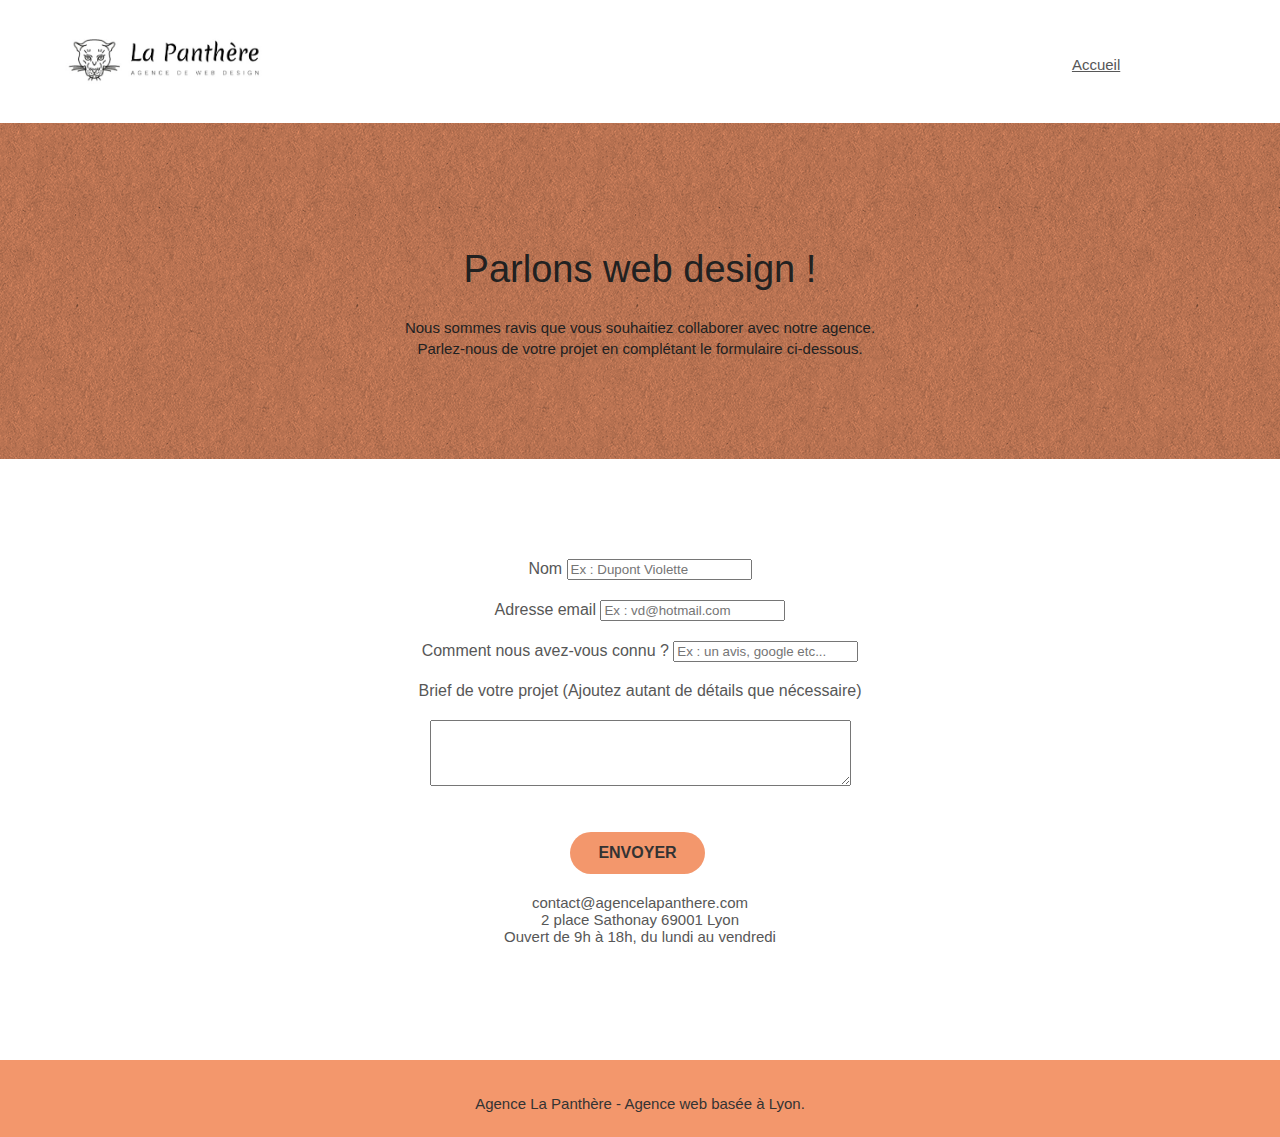
==== commit 61613c65: "focus" ====
--- a/contact.html
+++ b/contact.html
@@ -1,181 +1 @@
-<!DOCTYPE html>
-<html lang="fr">
-  <head>
-    <meta charset="utf-8" />
-    <title>Formulaire de contact</title>
-    <meta
-      name="description"
-      content="Souhaitez-vous nous contacter ? Voici notre formulaire de contact"
-    />
-    <meta
-      name="viewport"
-      content="width=device-width, initial-scale=1.0, viewport-fit=cover, shrink-to-fit=no"
-    />
-    <link rel="shortcut icon" type="image/png" href="favicon.jpg" />
-
-    <link rel="stylesheet" type="text/css" href="./css/bootstrap.min.css" />
-    <link rel="stylesheet" type="text/css" href="style.css" />
-    <link rel="stylesheet" type="text/css" href="./css/font-awesome.min.css" />
-    <link rel="stylesheet" type="text/css" href="./css/et-line.min.css" />
-
-    <script src="./js/jquery-2.1.0.min.js"></script>
-    <script src="./js/bootstrap.min.js"></script>
-    <script src="./js/blocs.min.js"></script>
-    <script src="./js/jqBootstrapValidation.js"></script>
-    <script src="./js/formHandler.js"></script>
-  </head>
-
-  <body>
-    <nav class="container bloc-sm">
-      <div class="navbar-header">
-        <a class="navbar-brand" href="index.html"
-          ><img
-            src="img/logo-avectitre-lapanthere.png"
-            alt="Logo de l'agence La Panthère représentant une tête de panthère"
-            class="logo logocontact"
-        /></a>
-        <a href="index.html" class="contactlink">Accueil</a>
-      </div>
-    </nav>
-
-
-    <div class="containercontact"> 
-    <header>
-      <div
-        class="blocontact bg-dots-bg bg-repeat bgc-atomic-tangerine d-bloc bloc-bg-texture texture-paper"
-        id="bloc-6"
-      >
-        <div class="bloc-lg">
-          <div class="row rowcontact">
-            <div class="col-sm-12 bloctextcontact">
-              <h1
-                class="text-center text-centercontact0 hero-bloc-text tc-white contact-font h1contact"
-              >
-                Parlons web design !
-              </h1>
-
-              <h2
-                class="text-center text-centercontact mg-lg tc-white tight-width-whitespace contact-font h2contactsize"
-              >
-                Nous sommes ravis que vous souhaitiez collaborer avec notre
-                agence.<br />
-                Parlez-nous de votre projet en complétant le formulaire
-                ci-dessous.
-              </h2>
-            </div>
-          </div>
-        </div>
-      </div>
-    </header>
-
-    <main>
-      <div class="blocontact bgc-white l-bloc" id="bloc-7">
-        <div class="containercontact bloc-lg">
-          <div class="row">
-            <div class="col-sm-6">
-              <form
-                id="form_1"
-                novalidate
-                success-msg="Your message has been sent."
-                fail-msg="Sorry it seems that our mail server is not responding, Sorry for the inconvenience!"
-              >
-                <div class="form-group formnomc">
-                  <label for="name"> Nom </label>
-                  <input
-                    id="name"
-                    name="nom"
-                    class="form-control"
-                    type="text"
-                    required
-                    placeholder="Ex : Dupont Violette"
-                  />
-                </div>
-
-                <div class="form-group">
-                  <label for="email"> Adresse email </label>
-                  <input
-                    id="email"
-                    name="email"
-                    class="form-control"
-                    type="email"
-                    placeholder="Ex : vd@hotmail.com"
-                    required
-                    aria-invalid="true"
-                  />
-                </div>
-
-                <div class="form-group">
-                  <label for="input"> Comment nous avez-vous connu ? </label>
-                  <input
-                    class="form-control connaissanceinput"
-                    type="text"
-                    name="NotreConnaissance"
-                    required
-                    placeholder="Ex : un avis, google etc..."
-                    id="input"
-                  />
-                </div>
-
-                <div class="form-group">
-                  <label for="message">
-                    Brief de votre projet (Ajoutez autant de détails que
-                    nécessaire)<br />
-                  </label>
-                  <textarea
-                    id="message"
-                    class="form-control briefinput"
-                    rows="4"
-                    name="VotreProjet"
-                    cols="50"
-                    required
-                  ></textarea>
-                </div>
-
-                <button
-                  class="bloc-button btn btn-lg btn-block cta-hero btn-atomic-tangerine formbutton"
-                  type="submit"
-                  name="BoutonEnvoyer"
-                >
-                  Envoyer
-                </button>
-              </form>
-            </div>
-
-            <div class="col-sm-6">
-              <p class="contactinformations">
-                contact@agencelapanthere.com<br />2 place Sathonay 69001 Lyon<br />Ouvert
-                de 9h à 18h, du lundi au vendredi<br />
-              </p>
-            </div>
-          </div>
-        </div>
-      </div>
-    </main>
-
-    <!-- ScrollToTop Button -->
-    <a class="bloc-button btn btn-d scrollToTop" onclick="scrollToTarget('1')"
-      ><span class="fa fa-chevron-up"></span
-    ></a>
-    <!-- ScrollToTop Button END-->
-
-    <footer>
-      <div class="blocontact bgc-atomic-tangerine d-bloc footercontactfooter" id="bloc-8">
-        <div class="bloc-sm">
-          <div class="row">
-            <div class="col-sm-12">
-              <p class="text-center footerindex textfooter footercontact">
-                Agence La Panthère - Agence web basée à Lyon.<br />
-              </p>
-
-              
-
-            </div>
-          </div>
-        </div>
-      </div>
-    </footer>
-
-  </div>
-  
-  </body>
-</html>
+<!DOCTYPE html><html lang="fr"> <head> <meta charset="utf-8"/> <title>Formulaire de contact</title> <meta name="description" content="Souhaitez-vous nous contacter ? Voici notre formulaire de contact"/> <meta name="viewport" content="width=device-width, initial-scale=1.0, viewport-fit=cover, shrink-to-fit=no"/> <link rel="shortcut icon" type="image/png" href="favicon.jpg"/> <link rel="stylesheet" type="text/css" href="./css/bootstrap.min.css"/> <link rel="stylesheet" type="text/css" href="style.css"/> <link rel="stylesheet" type="text/css" href="./css/font-awesome.min.css"/> <link rel="stylesheet" type="text/css" href="./css/et-line.min.css"/> <script src="./js/jquery-2.1.0.min.js"></script> <script src="./js/bootstrap.min.js"></script> <script src="./js/blocs.min.js"></script> <script src="./js/jqBootstrapValidation.js"></script> <script src="./js/formHandler.js"></script> </head> <body> <nav class="container bloc-sm"> <div class="navbar-header"> <a class="navbar-brand nav" href="index.html" ><img src="img/logo-avectitre-lapanthere.png" alt="Logo de l'agence La Panthère représentant une tête de panthère" class="logo logocontact"/></a> <a href="index.html" class="contactlink" role="link">Accueil</a> </div></nav> <div class="containercontact"> <header> <div class="blocontact bg-dots-bg bg-repeat bgc-atomic-tangerine d-bloc bloc-bg-texture texture-paper" id="bloc-6" > <div class="bloc-lg"> <div class="row rowcontact"> <div class="col-sm-12 bloctextcontact"> <h1 class="text-center text-centercontact0 hero-bloc-text tc-white contact-font h1contact" > Parlons web design ! </h1> <h2 class="text-center text-centercontact mg-lg tc-white tight-width-whitespace contact-font h2contactsize" > Nous sommes ravis que vous souhaitiez collaborer avec notre agence.<br/> Parlez-nous de votre projet en complétant le formulaire ci-dessous. </h2> </div></div></div></div></header> <main> <div class="blocontact bgc-white l-bloc" id="bloc-7"> <div class="containercontact bloc-lg"> <div class="row"> <div class="col-sm-6"> <form id="form_1" novalidate success-msg="Your message has been sent." fail-msg="Sorry it seems that our mail server is not responding, Sorry for the inconvenience!" > <div class="form-group formnomc"> <label for="name"> Nom </label> <input id="name" name="nom" class="form-control" type="text" required placeholder="Ex : Dupont Violette"/> </div><div class="form-group"> <label for="email"> Adresse email </label> <input id="email" name="email" class="form-control" type="email" placeholder="Ex : vd@hotmail.com" required aria-invalid="true"/> </div><div class="form-group"> <label for="input"> Comment nous avez-vous connu ? </label> <input class="form-control connaissanceinput" type="text" name="NotreConnaissance" required placeholder="Ex : un avis, google etc..." id="input"/> </div><div class="form-group"> <label for="message"> Brief de votre projet (Ajoutez autant de détails que nécessaire)<br/> </label> <textarea id="message" class="form-control briefinput" rows="4" name="VotreProjet" cols="50" required ></textarea> </div><button class="bloc-button btn btn-lg btn-block cta-hero btn-atomic-tangerine formbutton" type="submit" name="BoutonEnvoyer" > Envoyer </button> </form> </div><div class="col-sm-6"> <p class="contactinformations"> contact@agencelapanthere.com<br/>2 place Sathonay 69001 Lyon<br/>Ouvert de 9h à 18h, du lundi au vendredi<br/> </p></div></div></div></div></main> <a class="bloc-button btn btn-d scrollToTop" onclick="scrollToTarget('1')" ><span class="fa fa-chevron-up"></span ></a> <footer> <div class="blocontact bgc-atomic-tangerine d-bloc footercontactfooter" id="bloc-8" > <div class="bloc-sm"> <div class="row"> <div class="col-sm-12"> <p class="text-center footerindex textfooter footercontact"> Agence La Panthère - Agence web basée à Lyon.<br/> </p></div></div></div></div></footer> </div></body></html>--- a/style.css
+++ b/style.css
@@ -1,1339 +1 @@
-body {
-  margin: 0;
-  padding: 0;
-  background: #fff;
-  overflow-x: hidden;
-  -webkit-font-smoothing: antialiased;
-  -moz-osx-font-smoothing: grayscale;
- 
-}
-
-a,
-button {
-  transition: all 0.3s ease-in-out;
-  outline: none !important;
-}
-
-a:hover {
-  text-decoration: none;
-  cursor: pointer;
-}
-
-#page-loading-blocs-notifaction {
-  position: fixed;
-  top: 0;
-  bottom: 0;
-  width: 100%;
-  z-index: 100000;
-  background: #ffffff url("img/pageload-spinner.gif") no-repeat center center;
-}
-
-.bloc {
-  width: 100%;
-  clear: both;
-  background: 50% 50% no-repeat;
-  padding: 0 50px;
-  -webkit-background-size: cover;
-  -moz-background-size: cover;
-  -o-background-size: cover;
-  background-size: cover;
-  position: relative;
-}
-
-.bloc .container {
-  padding-left: 0;
-  padding-right: 0;
-}
-
-.bloc-lg {
-  padding: 100px 50px;
-}
-
-.bloc-md {
-  padding: 50px;
-}
-
-.bloc-sm {
-  padding: 20px 50px;
-}
-
-.bg-center,
-.bg-l-edge,
-.bg-r-edge,
-.bg-t-edge,
-.bg-b-edge,
-.bg-tl-edge,
-.bg-bl-edge,
-.bg-tr-edge,
-.bg-br-edge,
-.bg-repeat {
-  -webkit-background-size: auto !important;
-  -moz-background-size: auto !important;
-  -o-background-size: auto !important;
-  background-size: auto !important;
-}
-
-.bg-repeat {
-  background: repeat;
-}
-
-.bg-t-edge {
-  background: top no-repeat;
-}
-
-.bloc-bg-texture::before {
-  content: "";
-  background-size: 2px 2px;
-  position: absolute;
-  top: 0;
-  bottom: 0;
-  left: 0;
-  right: 0;
-}
-
-.texture-paper::before {
-  background: url("img/texture-paper.png");
-  background-size: 280px 280px;
-}
-
-.b-parallax {
-  background-attachment: fixed;
-}
-
-.d-bloc {
-  color: rgba(255, 255, 255, 0.7);
-}
-
-.d-bloc button:hover {
-  color: rgba(255, 255, 255, 0.9);
-}
-
-.d-bloc .icon-round,
-.d-bloc .icon-square,
-.d-bloc .icon-rounded,
-.d-bloc .icon-semi-rounded-a,
-.d-bloc .icon-semi-rounded-b {
-  border-color: rgba(255, 255, 255, 0.9);
-}
-
-.d-bloc .divider-h span {
-  border-color: rgba(255, 255, 255, 0.2);
-}
-
-.d-bloc .a-btn,
-.d-bloc .navbar a,
-.d-bloc .navbar-brand,
-.d-bloc a .icon-sm,
-.d-bloc a .icon-md,
-.d-bloc a .icon-lg,
-.d-bloc a .icon-xl,
-.d-bloc h1 a,
-.d-bloc h2 a,
-.d-bloc h3 a,
-.d-bloc h4 a,
-.d-bloc h5 a,
-.d-bloc h6 a,
-.d-bloc p a {
-  color: rgba(255, 255, 255, 0.6);
-}
-
-.d-bloc .a-btn:hover,
-.d-bloc .navbar a:hover,
-.d-bloc .navbar-brand:hover,
-.d-bloc a:hover .icon-sm,
-.d-bloc a:hover .icon-md,
-.d-bloc a:hover .icon-lg,
-.d-bloc a:hover .icon-xl,
-.d-bloc h1 a:hover,
-.d-bloc h2 a:hover,
-.d-bloc h3 a:hover,
-.d-bloc h4 a:hover,
-.d-bloc h5 a:hover,
-.d-bloc h6 a:hover,
-.d-bloc p a:hover {
-  color: rgba(255, 255, 255, 1);
-}
-
-.d-bloc .navbar-toggle .icon-bar {
-  background: rgba(255, 255, 255, 1);
-}
-
-.d-bloc .btn-wire,
-.d-bloc .btn-wire:hover {
-  color: rgba(255, 255, 255, 1);
-  border-color: rgba(255, 255, 255, 1);
-}
-
-.d-bloc .panel {
-  color: rgba(0, 0, 0, 0.5);
-}
-
-.d-bloc .panel button:hover {
-  color: rgba(0, 0, 0, 0.7);
-}
-
-.d-bloc .panel icon {
-  border-color: rgba(0, 0, 0, 0.7);
-}
-
-.d-bloc .panel .divider-h span {
-  border-color: rgba(0, 0, 0, 0.1);
-}
-
-.d-bloc .panel .a-btn {
-  color: rgba(0, 0, 0, 0.6);
-}
-
-.d-bloc .panel .a-btn:hover {
-  color: rgba(0, 0, 0, 1);
-}
-
-.d-bloc .panel .btn-wire,
-.d-bloc .panel .btn-wire:hover {
-  color: rgba(0, 0, 0, 0.7);
-  border-color: rgba(0, 0, 0, 0.3);
-}
-
-.d-bloc .panel,
-.l-bloc {
-  color: rgba(0, 0, 0, 0.5);
-}
-
-.d-bloc .panel button:hover,
-.l-bloc button:hover {
-  color: rgba(0, 0, 0, 0.7);
-}
-
-.l-bloc .icon-round,
-.l-bloc .icon-square,
-.l-bloc .icon-rounded,
-.l-bloc .icon-semi-rounded-a,
-.l-bloc .icon-semi-rounded-b {
-  border-color: rgba(0, 0, 0, 0.7);
-}
-
-.d-bloc .panel .divider-h span,
-.l-bloc .divider-h span {
-  border-color: rgba(0, 0, 0, 0.1);
-}
-
-.d-bloc .panel .a-btn,
-.l-bloc .a-btn,
-.l-bloc .navbar a,
-.l-bloc .navbar-brand,
-.l-bloc a .icon-sm,
-.l-bloc a .icon-md,
-.l-bloc a .icon-lg,
-.l-bloc a .icon-xl,
-.l-bloc h1 a,
-.l-bloc h2 a,
-.l-bloc h3 a,
-.l-bloc h4 a,
-.l-bloc h5 a,
-.l-bloc h6 a,
-.l-bloc p a {
-  color: rgba(0, 0, 0, 0.6);
-}
-
-.d-bloc .panel .a-btn:hover,
-.l-bloc .a-btn:hover,
-.l-bloc .navbar a:hover,
-.l-bloc .navbar-brand:hover,
-.l-bloc a:hover .icon-sm,
-.l-bloc a:hover .icon-md,
-.l-bloc a:hover .icon-lg,
-.l-bloc a:hover .icon-xl,
-.l-bloc h1 a:hover,
-.l-bloc h2 a:hover,
-.l-bloc h3 a:hover,
-.l-bloc h4 a:hover,
-.l-bloc h5 a:hover,
-.l-bloc h6 a:hover,
-.l-bloc p a:hover {
-  color: rgba(0, 0, 0, 1);
-}
-
-.l-bloc .navbar-toggle .icon-bar {
-  color: rgba(0, 0, 0, 0.6);
-}
-
-.d-bloc .panel .btn-wire,
-.d-bloc .panel .btn-wire:hover,
-.l-bloc .btn-wire,
-.l-bloc .btn-wire:hover {
-  color: rgba(0, 0, 0, 0.7);
-  border-color: rgba(0, 0, 0, 0.3);
-}
-
-.voffset {
-  margin-top: 30px;
-}
-
-.voffset-lg {
-  margin-top: 80px;
-}
-
-.row-no-gutters {
-  margin-right: 0;
-  margin-left: 0;
-}
-
-.row.row-no-gutters > [class^="col-"],
-.row.row-no-gutters > [class*=" col-"] {
-  padding-right: 0;
-  padding-left: 0;
-}
-
-#bloc-1-hero h1 {
-  font-size: 32px;
-}
-
-.navbar {
-  margin-bottom: 0;
-  z-index: 1;
-}
-
-.navbar-brand {
-  height: auto;
-  padding: 3px 15px;
-  font-size: 25px;
-  font-weight: normal;
-  font-weight: 600;
-  line-height: 44px;
-}
-
-.navbar-brand img {
-  max-height: 200px;
-  margin: 0 5px 0 0;
-  display: inline;
-}
-
-.navbar-brand img[src$="svg"] {
-  min-width: 100px;
-}
-
-.nav-center .navbar-brand img {
-  margin: 0;
-}
-
-.navbar .nav {
-  padding-top: 2px;
-  margin-right: -16px;
-  float: right;
-  z-index: 1;
-}
-
-.navbar-nav .open .dropdown-menu > a {
-  text-align: inherit;
-}
-
-.navbar-toggle {
-  margin: 10px 10px 0 0;
-  border: 0px;
-}
-
-.navbar-toggle {
-  background: transparent;
-}
-
-.contactlinkindex,
-.contactlink {
-  position: absolute;
-  margin-top: 20px;
-  margin-left: 60%;
-  text-decoration: none;
-  padding: 15px;
-  line-height: 20px;
-  font-weight: 400;
-  font-size: 15px;
-}
-
-
-.nav-invert .navbar .nav {
-  float: left;
-}
-
-.nav-invert .navbar-header,
-.nav-invert .navbar-brand {
-  float: right;
-  position: relative;
-  z-index: 2;
-}
-
-@media (min-width: 768px) {
-  .site-navigation {
-    position: absolute;
-    top: 50%;
-    right: 20px;
-    transform: translate(0, -50%);
-    -webkit-transform: translateY(-50%);
-  }
-  .nav > li .dropdown-menu a,
-  .nav > li .dropdown-menu a:hover {
-    color: #484848;
-  }
-  .nav-invert .site-navigation {
-    left: 0;
-    right: 0;
-  }
-  .nav-center {
-    text-align: center;
-  }
-  .nav-center .navbar-header {
-    width: 100%;
-  }
-  .nav-center .navbar-header,
-  .nav-center .navbar-brand,
-  .nav-center .nav > li {
-    float: none;
-    display: inline-block;
-  }
-  .nav-center .site-navigation {
-    position: relative;
-    width: 100%;
-    right: 0;
-    margin-right: 0px;
-    margin-top: 20px;
-  }
-  .nav-center.mini-nav .navbar-toggle {
-    float: none;
-    margin: 10px auto 0;
-  }
-}
-
-.nav > li > .dropdown a {
-  background: none !important;
-  display: block;
-  padding: 14px 15px;
-}
-
-nav .caret {
-  margin: 0 5px;
-}
-
-.dropdown-menu .dropdown-menu {
-  top: -8px;
-  left: 100%;
-}
-
-.dropdown-menu .dropmenu-flow-right {
-  top: 100%;
-  left: 0;
-  margin-left: -1px;
-  border-top-left-radius: 0;
-  border-top-right-radius: 0;
-}
-
-.dropdown-menu .dropdown span {
-  border: 4px solid black;
-  border-top-color: transparent;
-  border-right-color: transparent;
-  border-bottom-color: transparent;
-  margin: 6px -5px 0 0 !important;
-  float: right;
-}
-
-.mg-md {
-  margin-top: 10px;
-  margin-bottom: 20px;
-}
-
-.mg-lg {
-  margin-top: 10px;
-  margin-bottom: 40px;
-}
-
-.btn {
-  margin: 0 5px 5px 0;
-}
-
-.btn.pull-right {
-  margin: 0 0 5px 5px;
-}
-
-.btn-d,
-.btn-d:hover,
-.btn-d:focus {
-  color: #fff;
-  background: rgba(0, 0, 0, 0.3);
-}
-
-button {
-  outline: none !important;
-}
-
-.btn-rd {
-  border-radius: 40px;
-}
-
-.btn-clean {
-  border: 1px solid rgba(0, 0, 0, 0.08);
-  border-bottom-color: rgba(0, 0, 0, 0.1);
-  text-shadow: 0 1px 0 rgba(0, 0, 1, 0.1);
-  box-shadow: 0 1px 3px rgba(0, 0, 1, 0.25),
-    inset 0 1px 0 0 rgba(255, 255, 255, 0.15);
-}
-
-.icon-md {
-  font-size: 30px !important;
-}
-
-.icon-lg {
-  font-size: 60px !important;
-}
-
-.sm-shadow {
-  text-shadow: 0 1px 2px rgba(0, 0, 0, 0.3);
-}
-
-.panel-sq,
-.panel-sq .panel-heading,
-.panel-sq .panel-footer {
-  border-radius: 0;
-}
-
-.panel-rd {
-  border-radius: 30px;
-}
-
-.panel-rd .panel-heading {
-  border-radius: 29px 29px 0 0;
-}
-
-.panel-rd .panel-footer {
-  border-radius: 0 0 29px 29px;
-}
-
-.form-control {
-  box-shadow: none;
-}
-
-.scrollToTop {
-  width: 40px;
-  height: 40px;
-  position: fixed;
-  bottom: 20px;
-  right: 20px;
-  opacity: 0;
-  z-index: 500;
-  transition: all 0.3s ease-in-out;
-}
-
-.scrollToTop span {
-  margin-top: 6px;
-}
-
-.showScrollTop {
-  font-size: 14px;
-  opacity: 1;
-}
-
-a[data-lightbox] {
-  position: relative;
-  display: block;
-  text-align: center;
-}
-
-a[data-lightbox]:hover::before {
-  content: "+";
-  font-family: "HelveticaNeue-Light", "Helvetica Neue Light", "Helvetica Neue",
-    Helvetica, Arial;
-  font-size: 32px;
-  width: 50px;
-  height: 50px;
-  margin-left: -25px;
-  border-radius: 50%;
-  background: rgba(0, 0, 0, 0.6);
-  color: #fff;
-  font-weight: 100;
-  z-index: 1;
-  position: absolute;
-  top: 50%;
-  transform: translateY(-50%);
-  -webkit-transform: translateY(-50%);
-}
-
-a[data-lightbox]:hover img {
-  opacity: 0.6;
-  -webkit-animation-fill-mode: none;
-  animation-fill-mode: none;
-}
-
-#lightbox-modal {
-  display: flex;
-  align-items: center;
-}
-
-#lightbox-modal .modal-dialog {
-  width: 90%;
-  max-width: 900px;
-  margin: 0 auto 0;
-}
-
-#lightbox-modal .modal-dialog img {
-  max-height: 90vh;
-  margin: 0 auto;
-}
-
-.lightbox-caption {
-  padding: 20px;
-  color: #fff;
-  background: rgba(0, 0, 0, 0.5);
-  position: absolute;
-  left: 15px;
-  right: 15px;
-  bottom: 5px;
-}
-
-.close-lightbox {
-  color: #fff;
-  font-size: 30px;
-  position: absolute;
-  top: 20px;
-  right: 20px;
-  z-index: 20;
-  background: rgba(0, 0, 0, 0.5);
-  border: none;
-  line-height: 30px;
-  padding: 0 9px 5px;
-  opacity: 0.3;
-}
-
-.close-lightbox:hover,
-.next-lightbox:hover,
-.prev-lightbox:hover {
-  opacity: 1;
-  color: #fff;
-}
-
-.next-lightbox,
-.prev-lightbox {
-  font-size: 20px;
-  color: rgba(255, 255, 255, 0.9);
-  background: rgba(0, 0, 0, 0.5);
-  transition: all 0.2s ease-in-out;
-  position: absolute;
-  top: 45%;
-  z-index: 1;
-  opacity: 0.4;
-}
-
-.next-lightbox {
-  padding: 6px 8px 1px 13px;
-  right: 25px;
-}
-
-.prev-lightbox {
-  padding: 6px 13px 1px 10px;
-  left: 25px;
-}
-
-.snapshot-lb .modal-body {
-  padding-bottom: 45px;
-}
-
-.snapshot-lb .lightbox-caption {
-  padding: 0;
-  color: rgba(0, 0, 0, 0.5);
-  background: none;
-}
-
-h1,
-h2,
-h3,
-h4,
-h5,
-h6,
-p,
-label,
-.btn,
-a {
-  font-family: "helvetica";
-  font-weight: 400;
-  color: #575757;
-}
-
-.container {
-  max-width: 1000px;
-}
-
-.hero-bloc-text {
-  font-size: 38px;
-}
-
-.hero-bloc-text-sub {
-  font-size: 36px;
-}
-
-.statement-bloc-text {
-  line-height: 26px;
-  font-style: italic;
-  font-size: 20px;
-  text-align: center;
-  font-weight: lighter;
-  max-width: 520px;
-  margin: auto auto auto auto;
-}
-
-p {
-  font-size: 11px;
-}
-
-.tight-width-whitespace {
-  max-width: 600px;
-  margin: auto auto auto auto;
-}
-
-.h1 {
-  font-size: 20px;
-  font-family: "Open Sans";
-}
-
-.cta-hero {
-  margin-top: 22px;
-  color: #ffffff;
-  text-transform: uppercase;
-  padding: 12px 28px 12px 28px;
-  font-size: 16px;
-  font-weight: 700;
-}
-
-.social {
-  max-width: 400px;
-  margin: auto auto auto auto;
-}
-
-h2,
-h6 {
-  font-size: 22px;
-  line-height: 1.4em;
-}
-
-h3,
-h5 {
-  font-size: 15px;
-  text-transform: uppercase;
-  font-weight: 700;
-  color: #333333;
-}
-
-.med-width-whitespace {
-  max-width: 800px;
-  margin: auto auto auto auto;
-  box-shadow: 0px 0px 0px #000000;
-}
-
-h1 {
-  color: #333333;
-}
-
-h4 {
-  color: #333333;
-}
-
-.icons {
-  margin-bottom: 14px;
-  margin-top: 24px;
-}
-
-.white {
-  color: #ffffff;
-}
-
-.portfolio-thumb {
-  margin-bottom: 24px;
-}
-
-.portfolio-row {
-  margin-bottom: 44px;
-  margin-top: 50px;
-}
-
-.avatar {
-  box-shadow: 0px 4px 9px rgba(0, 0, 0, 0.3);
-}
-
-.black-background {
-  background-color: rgba(165, 147, 99, 0.7);
-  padding: 40px 40px 40px 40px;
-}
-
-.bold-link {
-  font-weight: 900;
-  text-decoration: underline !important;
-}
-
-.bgc-white {
-  background-color: #ffffff;
-}
-
-.bgc-dark-slate-blue {
-  background-color: #191f38;
-}
-
-.bgc-atomic-tangerine {
-  background-color: #f3976c;
-}
-
-.tc-white {
-  color: white;
-}
-
-.contact-font {
-  color: #333333;
-}
-
-.btn-atomic-tangerine {
-  background: #f3976c;
-  color: #333333;
-}
-
-.btn-atomic-tangerine:hover {
-  background: #c27956 !important;
-  color: #ffffff !important;
-}
-
-.ltc-white {
-  color: #ffffff !important;
-}
-
-.ltc-white:hover {
-  color: #cccccc !important;
-}
-
-.ltc-atomic-tangerine {
-  color: #f3976c !important;
-}
-
-.ltc-atomic-tangerine:hover {
-  color: #c27956 !important;
-}
-
-.icon-dark-slate-blue {
-  color: #364577 !important;
-  border-color: #364577 !important;
-}
-
-.bg-dots-bg {
-  background-image: url("img/dots-bg.png");
-}
-
-.bg-lines-h2-bg {
-  background-image: url("img/lines-h2-bg.png");
-}
-
-.bg-banniere {
-  background-image: url("img/agence-la-panthere.jpg");
-}
-
-.bg-presentation {
-  background-image: url("img/image-de-presentation.bmp");
-}
-
-.h2_h2 {
-  color: #575757;
-}
-
-.temoignage {
-  color: #575757;
-  font-family: Helvetica;
-  text-transform: none;
-  font-weight: lighter;
-  line-height: 135%;
-  font-size: 20px;
-  font-style: italic;
-}
-
-.temoignage_auteur {
-  font-weight: lighter;
-  font-size: 20px;
-  margin-top: -10px;
-}
-
-.h3_work {
-  font-weight: lighter;
-  line-height: 170%;
-  font-size: 20px;
-  color: #575757;
-  font-size: 22px;
-  text-transform: none;
-}
-
-.logo {
-  height: 70px;
-}
-
-.h2contactsize {
-  font-size: 11px;
-}
-
-.h6colorindex {
-  position: relative;
-}
-
-.contactlinkindex:hover {
-  background-color: #eee;
-  cursor: pointer;
-  color: #23527c;
-}
-
-.contactlink:hover {
-  background-color: #eee;
-  cursor: pointer;
-  color: #23527c;
-}
-
-.form-group {
-  margin-bottom: 20px;
-}
-
-.footerindex {
-  color: #333333;
-}
-
-.endtextcontact {
-  color: #212121;
-}
-
-.formbutton {
-  border-radius: 40px;
-  border: none;
-}
-
-.formbutton:hover {
-  cursor: pointer;
-}
-
-.contactinformations {
-  font-size: 15px;
-}
-
-.textfooter {
-  margin-bottom: 5px;
-  font-size: 15px;
-}
-
-.h2contactsize {
-  font-size: 15px;
-  color:#212121;
-}
-
-
-.h1contact {
-  color:#212121;
-}
-
-.bloctextcontact {
-  position: relative;
-}
-
-.rowcontact {
-  text-align: center;
-}
-
-.containercontact {
-  text-align: center;
-  margin-right: auto;
-  margin-left: auto;
-
-  }
-
-  .blocontact {
-    
-  width: 100%;
-  clear: both;
-  background: 50% 50% no-repeat;
-  -webkit-background-size: cover;
-  -moz-background-size: cover;
-  -o-background-size: cover;
-  background-size: cover;
-  position: relative;
-  }
-
-  .blocontact::before {
-    background-color:#f3976c;
-  }
-
-  .footercontactfooter {
-    background-color: #f3976c;
-  }
-
-
-  .briefinput {
-margin-top: 20px;
-  }
-
-  .logocontact {
-    margin-left: 16%;
-  }
-
-
-@media (max-width: 1024px) {
-  .bloc {
-    padding-left: 20px;
-    padding-right: 20px;
-  }
-  .bloc.full-width-bloc,
-  .bloc-tile-2.full-width-bloc .container,
-  .bloc-tile-3.full-width-bloc .container,
-  .bloc-tile-4.full-width-bloc .container {
-    padding-left: 0;
-    padding-right: 0;
-  }
-}
-
-@media (max-width: 992px) and (min-width: 768px) {
-  .navbar .nav {
-    max-width: 80%;
-  }
-  .nav-center.navbar .nav {
-    max-width: 100%;
-  }
-}
-
-@media only screen and (min-device-width: 768px) and (max-device-width: 1024px) and (orientation: landscape) {
-  .b-parallax {
-    background-attachment: scroll;
-  }
-}
-
-@media only screen and (min-device-width: 1024px) and (max-device-width: 1366px) and (-webkit-min-device-pixel-ratio: 1.5) {
-  .b-parallax {
-    background-attachment: scroll;
-  }
-}
-
-@media (max-width: 991px) {
-  .container {
-    width: 100%;
-  }
-  .b-parallax {
-    background-attachment: scroll;
-  }
-  .page-container,
-  #hero-bloc {
-    overflow-x: hidden;
-    position: relative;
-  }
-  .bloc {
-    padding-left: constant(safe-area-inset-left);
-    padding-right: constant(safe-area-inset-right);
-  }
-  .bloc-group,
-  .bloc-group .bloc {
-    display: block;
-    width: 100%;
-  }
-  .bloc-fill-screen .fill-bloc-top-edge,
-  .bloc-fill-screen .fill-bloc-bottom-edge {
-    padding: 0 20px;
-    padding-left: constant(safe-area-inset-left);
-    padding-right: constant(safe-area-inset-right);
-  }
-}
-
-@media (max-width: 767px) {
-  .contactlinkindex {
-    position: absolute;
-    margin-top: -55px;
-    margin-left: 80%;
-    text-decoration: none;
-    padding: 15px;
-    line-height: 20px;
-    font-weight: 400;
-    font-size: 15px;
-  }
-
-  .page-container {
-    overflow-x: hidden;
-    position: relative;
-  }
-  h1,
-  h2,
-  h3,
-  h4,
-  h5,
-  h6,
-  p,
-  #disqus_thread {
-    padding-left: 10px !important;
-    padding-right: 10px !important;
-  }
-  .b-parallax {
-    background-attachment: scroll;
-  }
-  .navbar .nav {
-    padding-top: 0;
-    border-top: 1px solid rgba(0, 0, 0, 0.2);
-    float: none !important;
-  }
-  .navbar.row {
-    margin-left: 0;
-    margin-right: 0;
-  }
-  .site-navigation {
-    position: inherit;
-    transform: none;
-    -webkit-transform: none;
-    -ms-transform: none;
-  }
-
-  #hero-bloc .navbar .nav {
-    background: rgba(0, 0, 0, 0.8);
-  }
-  #hero-bloc .navbar .nav a {
-    color: rgba(255, 255, 255, 0.6);
-  }
-  .hero {
-    padding: 50px 0;
-  }
-  .hero-nav {
-    left: -1px;
-    right: -1px;
-  }
-  .navbar-collapse {
-    padding: 0;
-    overflow-x: hidden;
-    -webkit-box-shadow: none;
-    box-shadow: none;
-  }
-  .navbar-brand img {
-    max-height: 60px;
-    width: auto;
-  }
-
-  .bloc {
-    padding-left: 0;
-    padding-right: 0;
-  }
-  .bloc-xxl,
-  .bloc-xl,
-  .bloc-lg {
-    padding: 40px 0;
-  }
-  .bloc-sm,
-  .bloc-md {
-    padding-left: 0;
-    padding-right: 0;
-  }
-  .bloc-tile-2 .container,
-  .bloc-tile-3 .container,
-  .bloc-tile-4 .container,
-  .bloc-fill-screen .fill-bloc-top-edge,
-  .bloc-fill-screen .fill-bloc-bottom-edge {
-    padding-left: 0;
-    padding-right: 0;
-  }
-  .a-block {
-    padding: 0 10px;
-  }
-  .btn-dwn {
-    display: none;
-  }
-  .voffset {
-    margin-top: 5px;
-  }
-  .voffset-md {
-    margin-top: 20px;
-  }
-  .voffset-lg {
-    margin-top: 30px;
-    display: flex;
-  }
-  form {
-    padding: 5px;
-  }
-  .close-lightbox {
-    display: inline-block;
-  }
-  .blocsapp-device-iphone5 {
-    background-size: 216px 425px;
-    padding-top: 60px;
-    width: 216px;
-    height: 425px;
-  }
-  .blocsapp-device-iphone5 img {
-    width: 180px;
-    height: 320px;
-  }
-
-  .portfolio-thumb {
-    margin-left: auto;
-    margin-right: auto;
-  }
-
-  .text-center {
-    margin-bottom: 20px;
-  }
-
-  .bg-banniere,
-  .bg-presentation {
-    background-image: none;
-  }
-
-  .bg-banniere2 {
-    background-image: url("img/agence-la-panthere-portable.jpg");
-  }
-
-  .bg-presentation2 {
-    background-image: url("img/image-de-presentation-portable.bmp");
-  }
-
-  .img-responsive {
-    width: 200px;
-  }
-
-  .portfolio-row {
-    display: flex;
-  }
-
-  .social {
-    display: flex;
-    justify-content: center;
-  }
-
-  .icon-md {
-    margin-right: 24px;
-  }
-
-  .bloc-mob-center-text {
-    text-align: center;
-  }
-
-  .blocontact .containercontact {
-    margin-left: 10px;
-  }
-
-  .contactlink {
-    margin-top: 12px;
-  }
-}
-
-@media (min-width: 558px) and (max-width: 692px) {
-  .contactlink {
-    margin-left: 50%;
-  }
-}
-
-@media (min-width: 462px) and (max-width: 557px) {
-  .contactlink {
-    margin-left: 40%;
-  }
-}
-
-@media (max-width: 461px) {
-  .contactlink {
-    margin-left: 30%;
-  }
-}
-
-@media (max-width: 400px) {
-  .bloc {
-    padding-left: 0;
-    padding-right: 0;
-  }
-}
-
-@media (max-width: 450px) {
-  .navbar-brand img {
-    max-height: 57px;
-  }
-
-  .h6colorindex {
-    font-size: 21px;
-  }
-
-  .contactlinkindex {
-    margin-left: 74%;
-  }
-
-  .contactlink {
-    margin-left: 20%;
-    margin-top: 5px;
-  }
-
-  .form-control {
-    width: 210px;
-  }
-
-  .connaissanceinput {
-    margin-top: 15px;
-  }
-
-  .briefinput {
-    margin-top: 15px;
-  }
-
-  .blocontact .containercontact {
-    text-align: center;
-  }
-
-  .formnomc {
-    margin-top: 20px;
-  }
-
-  .text-centercontact0 {
-    margin-top: 15px;
-  }
-
-
-  .text-centercontact {
-    margin-top: 5px;
-    text-align: center;
-  }
-
-  .voffset-lg {
-    flex-wrap: wrap;
-  }
-
-  .h3_work {
-    font-size: 18px;
-    margin-bottom: 43px;
-  }
-
-  .deuxportofolio {
-    margin-bottom: 15px;
-  }
-
-  .img-responsive {
-    width: 145px;
-  }
-
- 
-  .texth3 {
-    margin-bottom: 20px;
-  }
-  
-
-  .h2_h2 {
-    margin-bottom: 20px;
-    margin-top: -7px;
-  }
-
-  
-  .temoignage {
-    margin-top: 45px;
-  }
-
-  .textfooter {
-    margin-bottom: 18px;
-    text-align: center;
-  }
-
-  .row {
-    margin: 0px;
-  }
-
-  .blocontact .containercontact {
-    margin: 0px;
-  }
-
-}
-
-  
-
-@media (min-width: 768px) and (max-width: 860px) {
-  .contactlink {
-    margin-left: 51%;
-  }
-}
+body{margin:0;padding:0;background:#fff;overflow-x:hidden;-webkit-font-smoothing:antialiased;-moz-osx-font-smoothing:grayscale}a,button{transition:all 0.3s ease-in-out;outline:none!important}.btnindex{text-decoration:none}a{text-decoration:underline}a:hover{cursor:pointer}#page-loading-blocs-notifaction{position:fixed;top:0;bottom:0;width:100%;z-index:100000;background:#fff url(img/pageload-spinner.gif) no-repeat center center}.bloc{width:100%;clear:both;background:50% 50% no-repeat;padding:0 50px;-webkit-background-size:cover;-moz-background-size:cover;-o-background-size:cover;background-size:cover;position:relative}.bloc .container{padding-left:0;padding-right:0}.bloc-lg{padding:100px 50px}.bloc-md{padding:50px}.bloc-sm{padding:20px 50px}.bg-center,.bg-l-edge,.bg-r-edge,.bg-t-edge,.bg-b-edge,.bg-tl-edge,.bg-bl-edge,.bg-tr-edge,.bg-br-edge,.bg-repeat{-webkit-background-size:auto!important;-moz-background-size:auto!important;-o-background-size:auto!important;background-size:auto!important}.bg-repeat{background:repeat}.bg-t-edge{background:top no-repeat}.bloc-bg-texture::before{content:"";background-size:2px 2px;position:absolute;top:0;bottom:0;left:0;right:0}.texture-paper::before{background:url(img/texture-paper.png);background-size:280px 280px}.b-parallax{background-attachment:fixed}.d-bloc{color:rgba(255,255,255,.7)}.d-bloc button:hover{color:rgba(255,255,255,.9)}.d-bloc .icon-round,.d-bloc .icon-square,.d-bloc .icon-rounded,.d-bloc .icon-semi-rounded-a,.d-bloc .icon-semi-rounded-b{border-color:rgba(255,255,255,.9)}.d-bloc .divider-h span{border-color:rgba(255,255,255,.2)}.d-bloc .a-btn,.d-bloc .navbar a,.d-bloc .navbar-brand,.d-bloc a .icon-sm,.d-bloc a .icon-md,.d-bloc a .icon-lg,.d-bloc a .icon-xl,.d-bloc h1 a,.d-bloc h2 a,.d-bloc h3 a,.d-bloc h4 a,.d-bloc h5 a,.d-bloc h6 a,.d-bloc p a{color:rgba(255,255,255,.6)}.d-bloc .a-btn:hover,.d-bloc .navbar a:hover,.d-bloc .navbar-brand:hover,.d-bloc a:hover .icon-sm,.d-bloc a:hover .icon-md,.d-bloc a:hover .icon-lg,.d-bloc a:hover .icon-xl,.d-bloc h1 a:hover,.d-bloc h2 a:hover,.d-bloc h3 a:hover,.d-bloc h4 a:hover,.d-bloc h5 a:hover,.d-bloc h6 a:hover,.d-bloc p a:hover{color:rgba(255,255,255,1)}.d-bloc .navbar-toggle .icon-bar{background:rgba(255,255,255,1)}.d-bloc .btn-wire,.d-bloc .btn-wire:hover{color:rgba(255,255,255,1);border-color:rgba(255,255,255,1)}.d-bloc .panel{color:rgba(0,0,0,.5)}.d-bloc .panel button:hover{color:rgba(0,0,0,.7)}.d-bloc .panel icon{border-color:rgba(0,0,0,.7)}.d-bloc .panel .divider-h span{border-color:rgba(0,0,0,.1)}.d-bloc .panel .a-btn{color:rgba(0,0,0,.6)}.d-bloc .panel .a-btn:hover{color:rgba(0,0,0,1)}.d-bloc .panel .btn-wire,.d-bloc .panel .btn-wire:hover{color:rgba(0,0,0,.7);border-color:rgba(0,0,0,.3)}.d-bloc .panel,.l-bloc{color:rgba(0,0,0,.5)}.d-bloc .panel button:hover,.l-bloc button:hover{color:rgba(0,0,0,.7)}.l-bloc .icon-round,.l-bloc .icon-square,.l-bloc .icon-rounded,.l-bloc .icon-semi-rounded-a,.l-bloc .icon-semi-rounded-b{border-color:rgba(0,0,0,.7)}.d-bloc .panel .divider-h span,.l-bloc .divider-h span{border-color:rgba(0,0,0,.1)}.d-bloc .panel .a-btn,.l-bloc .a-btn,.l-bloc .navbar a,.l-bloc .navbar-brand,.l-bloc a .icon-sm,.l-bloc a .icon-md,.l-bloc a .icon-lg,.l-bloc a .icon-xl,.l-bloc h1 a,.l-bloc h2 a,.l-bloc h3 a,.l-bloc h4 a,.l-bloc h5 a,.l-bloc h6 a,.l-bloc p a{color:rgba(0,0,0,.6)}.d-bloc .panel .a-btn:hover,.l-bloc .a-btn:hover,.l-bloc .navbar a:hover,.l-bloc .navbar-brand:hover,.l-bloc a:hover .icon-sm,.l-bloc a:hover .icon-md,.l-bloc a:hover .icon-lg,.l-bloc a:hover .icon-xl,.l-bloc h1 a:hover,.l-bloc h2 a:hover,.l-bloc h3 a:hover,.l-bloc h4 a:hover,.l-bloc h5 a:hover,.l-bloc h6 a:hover,.l-bloc p a:hover{color:rgba(0,0,0,1)}.l-bloc .navbar-toggle .icon-bar{color:rgba(0,0,0,.6)}.d-bloc .panel .btn-wire,.d-bloc .panel .btn-wire:hover,.l-bloc .btn-wire,.l-bloc .btn-wire:hover{color:rgba(0,0,0,.7);border-color:rgba(0,0,0,.3)}.voffset{margin-top:30px}.voffset-lg{margin-top:80px}.row-no-gutters{margin-right:0;margin-left:0}.row.row-no-gutters>[class^="col-"],.row.row-no-gutters>[class*=" col-"]{padding-right:0;padding-left:0}#bloc-1-hero h1{font-size:32px}.navbar{margin-bottom:0;z-index:1}.navbar-brand{height:auto;padding:3px 15px;font-size:25px;font-weight:400;font-weight:600;line-height:44px}.navbar-brand img{max-height:200px;margin:0 5px 0 0;display:inline}.navbar-brand img[src$="svg"]{min-width:100px}.nav-center .navbar-brand img{margin:0}.navbar .nav{padding-top:2px;margin-right:-16px;float:right;z-index:1}.navbar-nav .open .dropdown-menu>a{text-align:inherit}.navbar-toggle{margin:10px 10px 0 0;border:0}.navbar-toggle{background:transparent}.contactlinkindex,.contactlink{position:absolute;margin-top:20px;margin-left:60%;padding:15px;line-height:20px;font-weight:400;font-size:15px}.nav-invert .navbar .nav{float:left}.nav-invert .navbar-header,.nav-invert .navbar-brand{float:right;position:relative;z-index:2}@media (min-width:768px){.site-navigation{position:absolute;top:50%;right:20px;transform:translate(0,-50%);-webkit-transform:translateY(-50%)}.nav>li .dropdown-menu a,.nav>li .dropdown-menu a:hover{color:#484848}.nav-invert .site-navigation{left:0;right:0}.nav-center{text-align:center}.nav-center .navbar-header{width:100%}.nav-center .navbar-header,.nav-center .navbar-brand,.nav-center .nav>li{float:none;display:inline-block}.nav-center .site-navigation{position:relative;width:100%;right:0;margin-right:0;margin-top:20px}.nav-center.mini-nav .navbar-toggle{float:none;margin:10px auto 0}}.nav>li>.dropdown a{background:none!important;display:block;padding:14px 15px}nav .caret{margin:0 5px}.dropdown-menu .dropdown-menu{top:-8px;left:100%}.dropdown-menu .dropmenu-flow-right{top:100%;left:0;margin-left:-1px;border-top-left-radius:0;border-top-right-radius:0}.dropdown-menu .dropdown span{border:4px solid #000;border-top-color:transparent;border-right-color:transparent;border-bottom-color:transparent;margin:6px -5px 0 0!important;float:right}.mg-md{margin-top:10px;margin-bottom:20px}.mg-lg{margin-top:10px;margin-bottom:40px}.btn{margin:0 5px 5px 0}.btn.pull-right{margin:0 0 5px 5px}.btn-d,.btn-d:hover,.btn-d:focus{color:#fff;background:rgba(0,0,0,.3)}button{outline:none!important}.btn-rd{border-radius:40px}.btn-clean{border:1px solid rgba(0,0,0,.08);border-bottom-color:rgba(0,0,0,.1);text-shadow:0 1px 0 rgba(0,0,1,.1);box-shadow:0 1px 3px rgba(0,0,1,.25),inset 0 1px 0 0 rgba(255,255,255,.15)}.icon-md{font-size:30px!important}.icon-lg{font-size:60px!important}.sm-shadow{text-shadow:0 1px 2px rgba(0,0,0,.3)}.panel-sq,.panel-sq .panel-heading,.panel-sq .panel-footer{border-radius:0}.panel-rd{border-radius:30px}.panel-rd .panel-heading{border-radius:29px 29px 0 0}.panel-rd .panel-footer{border-radius:0 0 29px 29px}.form-control{box-shadow:none}.scrollToTop{width:40px;height:40px;position:fixed;bottom:20px;right:20px;opacity:0;z-index:500;transition:all 0.3s ease-in-out}.scrollToTop span{margin-top:6px}.showScrollTop{font-size:14px;opacity:1}a[data-lightbox]{position:relative;display:block;text-align:center}a[data-lightbox]:hover::before{content:"+";font-family:"HelveticaNeue-Light","Helvetica Neue Light","Helvetica Neue",Helvetica,Arial;font-size:32px;width:50px;height:50px;margin-left:-25px;border-radius:50%;background:rgba(0,0,0,.6);color:#fff;font-weight:100;z-index:1;position:absolute;top:50%;transform:translateY(-50%);-webkit-transform:translateY(-50%)}a[data-lightbox]:hover img{opacity:.6;-webkit-animation-fill-mode:none;animation-fill-mode:none}#lightbox-modal{display:flex;align-items:center}#lightbox-modal .modal-dialog{width:90%;max-width:900px;margin:0 auto 0}#lightbox-modal .modal-dialog img{max-height:90vh;margin:0 auto}.lightbox-caption{padding:20px;color:#fff;background:rgba(0,0,0,.5);position:absolute;left:15px;right:15px;bottom:5px}.close-lightbox{color:#fff;font-size:30px;position:absolute;top:20px;right:20px;z-index:20;background:rgba(0,0,0,.5);border:none;line-height:30px;padding:0 9px 5px;opacity:.3}.close-lightbox:hover,.next-lightbox:hover,.prev-lightbox:hover{opacity:1;color:#fff}.next-lightbox,.prev-lightbox{font-size:20px;color:rgba(255,255,255,.9);background:rgba(0,0,0,.5);transition:all 0.2s ease-in-out;position:absolute;top:45%;z-index:1;opacity:.4}.next-lightbox{padding:6px 8px 1px 13px;right:25px}.prev-lightbox{padding:6px 13px 1px 10px;left:25px}.snapshot-lb .modal-body{padding-bottom:45px}.snapshot-lb .lightbox-caption{padding:0;color:rgba(0,0,0,.5);background:none}h1,h2,h3,h4,h5,h6,p,label,.btn,a{font-family:"helvetica";font-weight:400;color:#575757}.container{max-width:1000px}.hero-bloc-text{font-size:38px}.hero-bloc-text-sub{font-size:36px}.statement-bloc-text{line-height:26px;font-style:italic;font-size:20px;text-align:center;font-weight:lighter;max-width:520px;margin:auto auto auto auto}p{font-size:11px}.tight-width-whitespace{max-width:600px;margin:auto auto auto auto}.h1{font-size:20px;font-family:"Open Sans"}.cta-hero{margin-top:22px;color:#fff;text-transform:uppercase;padding:12px 28px 12px 28px;font-size:16px;font-weight:700}.social{max-width:400px;margin:auto auto auto auto}h2,h6{font-size:22px;line-height:1.4em}h3,h5{font-size:15px;text-transform:uppercase;font-weight:700;color:#333}.med-width-whitespace{max-width:800px;margin:auto auto auto auto;box-shadow:0 0 0 #000}h1{color:#333}h4{color:#333}.icons{margin-bottom:14px;margin-top:24px}.white{color:#fff}.portfolio-thumb{margin-bottom:24px}.portfolio-row{margin-bottom:44px;margin-top:50px}.avatar{box-shadow:0 4px 9px rgba(0,0,0,.3)}.black-background{background-color:rgba(165,147,99,.7);padding:40px 40px 40px 40px}.bold-link{font-weight:900;text-decoration:underline!important}.bgc-white{background-color:#fff}.bgc-dark-slate-blue{background-color:#191f38}.bgc-atomic-tangerine{background-color:#f3976c}.tc-white{color:#fff}.contact-font{color:#333}.btn-atomic-tangerine{background:#f3976c;color:#333}.btn-atomic-tangerine:hover{background:#c27956!important;color:#ffffff!important}.ltc-white{color:#ffffff!important}.ltc-white:hover{color:#cccccc!important}.ltc-atomic-tangerine{color:#f3976c!important}.ltc-atomic-tangerine:hover{color:#c27956!important}.icon-dark-slate-blue{color:#364577!important;border-color:#364577!important}.bg-dots-bg{background-image:url(img/dots-bg.png)}.bg-lines-h2-bg{background-image:url(img/lines-h2-bg.png)}.bg-banniere{background-image:url(img/agence-la-panthere.jpg)}.bg-presentation{background-image:url(img/image-de-presentation.bmp)}.h2_h2{color:#575757}.temoignage{color:#575757;font-family:Helvetica;text-transform:none;font-weight:lighter;line-height:135%;font-size:20px;font-style:italic}.temoignage_auteur{font-weight:lighter;font-size:20px;margin-top:-10px}.h3_work{font-weight:lighter;line-height:170%;font-size:20px;color:#575757;font-size:22px;text-transform:none}.logo{height:70px}.h2contactsize{font-size:11px}.h6colorindex{position:relative}.contactlinkindex:hover{background-color:#eee;cursor:pointer;color:#23527c}.contactlink:hover{background-color:#eee;cursor:pointer;color:#23527c}.form-group{margin-bottom:20px}.footerindex{color:#333}.endtextcontact{color:#212121}.formbutton{border-radius:40px;border:none}.formbutton:hover{cursor:pointer}.contactinformations{font-size:15px}.textfooter{margin-bottom:5px;font-size:15px}.h2contactsize{font-size:15px;color:#212121}.h1contact{color:#212121}.bloctextcontact{position:relative}.rowcontact{text-align:center}.containercontact{text-align:center;margin-right:auto;margin-left:auto}.blocontact{width:100%;clear:both;background:50% 50% no-repeat;-webkit-background-size:cover;-moz-background-size:cover;-o-background-size:cover;background-size:cover;position:relative}.blocontact::before{background-color:#f3976c}.footercontactfooter{background-color:#f3976c}.briefinput{margin-top:20px}.logocontact{margin-left:16%}@media (max-width:1024px){.bloc{padding-left:20px;padding-right:20px}.bloc.full-width-bloc,.bloc-tile-2.full-width-bloc .container,.bloc-tile-3.full-width-bloc .container,.bloc-tile-4.full-width-bloc .container{padding-left:0;padding-right:0}}@media (max-width:992px) and (min-width:768px){.navbar .nav{max-width:80%}.nav-center.navbar .nav{max-width:100%}}@media only screen and (min-device-width:768px) and (max-device-width:1024px) and (orientation:landscape){.b-parallax{background-attachment:scroll}}@media only screen and (min-device-width:1024px) and (max-device-width:1366px) and (-webkit-min-device-pixel-ratio:1.5){.b-parallax{background-attachment:scroll}}@media (max-width:991px){.container{width:100%}.b-parallax{background-attachment:scroll}.page-container,#hero-bloc{overflow-x:hidden;position:relative}.bloc{padding-left:constant(safe-area-inset-left);padding-right:constant(safe-area-inset-right)}.bloc-group,.bloc-group .bloc{display:block;width:100%}.bloc-fill-screen .fill-bloc-top-edge,.bloc-fill-screen .fill-bloc-bottom-edge{padding:0 20px;padding-left:constant(safe-area-inset-left);padding-right:constant(safe-area-inset-right)}}@media (max-width:767px){.contactlinkindex{position:absolute;margin-top:-55px;margin-left:80%;text-decoration:none;padding:15px;line-height:20px;font-weight:400;font-size:15px}.page-container{overflow-x:hidden;position:relative}h1,h2,h3,h4,h5,h6,p,#disqus_thread{padding-left:10px!important;padding-right:10px!important}.b-parallax{background-attachment:scroll}.navbar .nav{padding-top:0;border-top:1px solid rgba(0,0,0,.2);float:none!important}.navbar.row{margin-left:0;margin-right:0}.site-navigation{position:inherit;transform:none;-webkit-transform:none;-ms-transform:none}#hero-bloc .navbar .nav{background:rgba(0,0,0,.8)}#hero-bloc .navbar .nav a{color:rgba(255,255,255,.6)}.hero{padding:50px 0}.hero-nav{left:-1px;right:-1px}.navbar-collapse{padding:0;overflow-x:hidden;-webkit-box-shadow:none;box-shadow:none}.navbar-brand img{max-height:60px;width:auto}.bloc{padding-left:0;padding-right:0}.bloc-xxl,.bloc-xl,.bloc-lg{padding:40px 0}.bloc-sm,.bloc-md{padding-left:0;padding-right:0}.bloc-tile-2 .container,.bloc-tile-3 .container,.bloc-tile-4 .container,.bloc-fill-screen .fill-bloc-top-edge,.bloc-fill-screen .fill-bloc-bottom-edge{padding-left:0;padding-right:0}.a-block{padding:0 10px}.btn-dwn{display:none}.voffset{margin-top:5px}.voffset-md{margin-top:20px}.voffset-lg{margin-top:30px;display:flex}form{padding:5px}.close-lightbox{display:inline-block}.blocsapp-device-iphone5{background-size:216px 425px;padding-top:60px;width:216px;height:425px}.blocsapp-device-iphone5 img{width:180px;height:320px}.portfolio-thumb{margin-left:auto;margin-right:auto}.text-center{margin-bottom:20px}.bg-banniere,.bg-presentation{background-image:none}.bg-banniere2{background-image:url(img/agence-la-panthere-portable.jpg)}.bg-presentation2{background-image:url(img/image-de-presentation-portable.bmp)}.img-responsive{width:200px}.portfolio-row{display:flex}.social{display:flex;justify-content:center}.icon-md{margin-right:24px}.bloc-mob-center-text{text-align:center}.blocontact .containercontact{margin-left:10px}.contactlink{margin-top:12px}}@media (min-width:558px) and (max-width:692px){.contactlink{margin-left:50%}}@media (min-width:462px) and (max-width:557px){.contactlink{margin-left:40%}}@media (max-width:461px){.contactlink{margin-left:30%}}@media (max-width:400px){.bloc{padding-left:0;padding-right:0}}@media (max-width:450px){.navbar-brand img{max-height:57px}.h6colorindex{font-size:21px}.contactlinkindex{margin-left:74%}.contactlink{margin-left:20%;margin-top:5px}.form-control{width:210px}.connaissanceinput{margin-top:15px}.briefinput{margin-top:15px}.blocontact .containercontact{text-align:center}.formnomc{margin-top:20px}.text-centercontact0{margin-top:15px}.text-centercontact{margin-top:5px;text-align:center}.voffset-lg{flex-wrap:wrap}.h3_work{font-size:18px;margin-bottom:43px}.deuxportofolio{margin-bottom:15px}.img-responsive{width:145px}.texth3{margin-bottom:20px}.h2_h2{margin-bottom:20px;margin-top:-7px}.temoignage{margin-top:45px}.textfooter{margin-bottom:18px;text-align:center}.row{margin:0}.blocontact .containercontact{margin:0}}@media (min-width:768px) and (max-width:860px){.contactlink{margin-left:51%}}button:focus,a:focus{border:4px solid #4c8bf5}